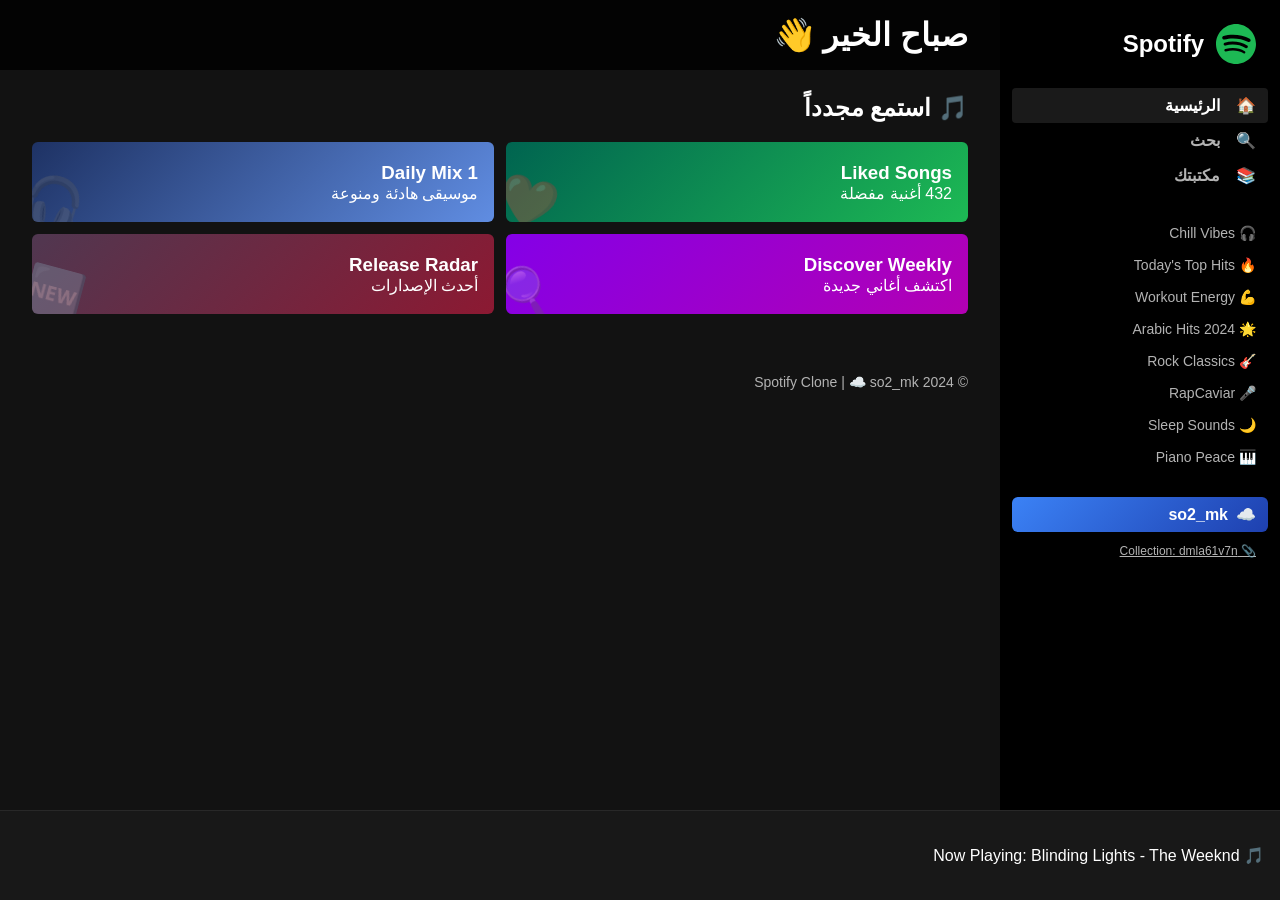
==== index.html @ 1a4e0c36 "deploy: 59dd28ae5850fe0e1f5ac6203c7b8b3bbfe2af21" ====
<!DOCTYPE html>
<html lang="ar" dir="rtl">
<head>
    <meta charset="UTF-8">
    <meta name="viewport" content="width=device-width, initial-scale=1.0">
    <title>🎵 Spotify - Web Player: Music for everyone</title>
    <link rel="stylesheet" href="css/style.css">
    <link rel="icon" href="https://open.spotifycdn.com/cdn/images/favicon32.b64ecc03.png">
</head>
<body>
    <!-- ========== SIDEBAR ========== -->
    <aside class="sidebar">
        <div class="sidebar-logo">
            <svg class="spotify-logo" viewBox="0 0 24 24" width="40" height="40">
                <path fill="#1db954" d="M12 0C5.4 0 0 5.4 0 12s5.4 12 12 12 12-5.4 12-12S18.66 0 12 0zm5.521 17.34c-.24.359-.66.48-1.021.24-2.82-1.74-6.36-2.101-10.561-1.141-.418.122-.779-.179-.899-.539-.12-.421.18-.78.54-.9 4.56-1.021 8.52-.6 11.64 1.32.42.18.479.659.301 1.02zm1.44-3.3c-.301.42-.841.6-1.262.3-3.239-1.98-8.159-2.58-11.939-1.38-.479.12-1.02-.12-1.14-.6-.12-.48.12-1.021.6-1.141C9.6 9.9 15 10.561 18.72 12.84c.361.181.54.78.241 1.2zm.12-3.36C15.24 8.4 8.82 8.16 5.16 9.301c-.6.179-1.2-.181-1.38-.721-.18-.601.18-1.2.72-1.381 4.26-1.26 11.28-1.02 15.721 1.621.539.3.719 1.02.419 1.56-.299.421-1.02.599-1.559.3z"/>
            </svg>
            <span class="logo-text">Spotify</span>
        </div>
        <nav class="sidebar-nav">
            <ul class="nav-list">
                <li class="nav-item active">
                    <span class="nav-icon">🏠</span>
                    <span>الرئيسية</span>
                </li>
                <li class="nav-item">
                    <span class="nav-icon">🔍</span>
                    <span>بحث</span>
                </li>
                <li class="nav-item">
                    <span class="nav-icon">📚</span>
                    <span>مكتبتك</span>
                </li>
            </ul>
        </nav>
        <div class="sidebar-section">
            <div class="playlist-list">
                <a href="#" class="playlist-link">🎧 Chill Vibes</a>
                <a href="#" class="playlist-link">🔥 Today's Top Hits</a>
                <a href="#" class="playlist-link">💪 Workout Energy</a>
                <a href="#" class="playlist-link">🌟 Arabic Hits 2024</a>
                <a href="#" class="playlist-link">🎸 Rock Classics</a>
                <a href="#" class="playlist-link">🎤 RapCaviar</a>
                <a href="#" class="playlist-link">🌙 Sleep Sounds</a>
                <a href="#" class="playlist-link">🎹 Piano Peace</a>
            </div>
        </div>
        <div class="sidebar-cloudinary">
            <div class="cloudinary-badge-sidebar">
                <span class="cloud-icon">☁️</span>
                <span class="cloud-name">so2_mk</span>
            </div>
            <a href="https://collection.cloudinary.com/dmla61v7n" target="_blank" class="cloudinary-link">
                📎 Collection: dmla61v7n
            </a>
        </div>
    </aside>

    <!-- ========== MAIN CONTENT ========== -->
    <main class="main-content">
        <header class="top-header">
            <h1 class="greeting-title"><span id="greetingText">مساء الخير</span> 👋</h1>
        </header>
        <div class="content">
            <section class="featured-section">
                <h2 class="section-title">🎵 استمع مجدداً</h2>
                <div class="featured-grid">
                    <div class="featured-card" style="background: linear-gradient(135deg, #006450, #1db954);">
                        <div class="featured-text"><h3>Liked Songs</h3><p>432 أغنية مفضلة</p></div>
                        <div class="featured-icon">❤️</div>
                    </div>
                    <div class="featured-card" style="background: linear-gradient(135deg, #1e3264, #608de2);">
                        <div class="featured-text"><h3>Daily Mix 1</h3><p>موسيقى هادئة ومنوعة</p></div>
                        <div class="featured-icon">🎧</div>
                    </div>
                    <div class="featured-card" style="background: linear-gradient(135deg, #8400e7, #b300b3);">
                        <div class="featured-text"><h3>Discover Weekly</h3><p>اكتشف أغاني جديدة</p></div>
                        <div class="featured-icon">🔍</div>
                    </div>
                    <div class="featured-card" style="background: linear-gradient(135deg, #503750, #8c1932);">
                        <div class="featured-text"><h3>Release Radar</h3><p>أحدث الإصدارات</p></div>
                        <div class="featured-icon">🆕</div>
                    </div>
                </div>
            </section>
            <footer class="site-footer"><p>© 2024 Spotify Clone | ☁️ so2_mk</p></footer>
        </div>
    </main>

    <!-- ========== PLAYER BAR ========== -->
    <footer class="player-bar">
        <div class="now-playing">
            <span>🎵 Now Playing: Blinding Lights - The Weeknd</span>
        </div>
    </footer>
    <script src="js/app.js"></script>
</body>
</html>
---- css/style.css ----
* {
    margin: 0;
    padding: 0;
    box-sizing: border-box;
}
body {
    font-family: -apple-system, BlinkMacSystemFont, 'Segoe UI', Roboto, sans-serif;
    background: #000;
    color: #fff;
    display: flex;
    height: 100vh;
    overflow: hidden;
}
.sidebar {
    width: 280px;
    background: #000;
    padding: 24px 12px;
    display: flex;
    flex-direction: column;
    gap: 24px;
}
.sidebar-logo {
    display: flex;
    align-items: center;
    gap: 12px;
    padding: 0 12px;
}
.logo-text {
    font-size: 24px;
    font-weight: 700;
}
.nav-item {
    display: flex;
    align-items: center;
    gap: 16px;
    padding: 8px 12px;
    border-radius: 4px;
    cursor: pointer;
    color: #b3b3b3;
    font-weight: 600;
}
.nav-item:hover, .nav-item.active {
    color: #fff;
    background: rgba(255,255,255,0.1);
}
.playlist-link {
    display: block;
    padding: 8px 12px;
    color: #b3b3b3;
    text-decoration: none;
    font-size: 14px;
}
.playlist-link:hover {
    color: #fff;
}
.cloudinary-badge-sidebar {
    display: flex;
    align-items: center;
    gap: 8px;
    padding: 8px 12px;
    background: linear-gradient(135deg, #3b82f6, #1e40af);
    border-radius: 6px;
    font-weight: 600;
}
.cloudinary-link {
    display: block;
    margin-top: 8px;
    font-size: 12px;
    color: #b3b3b3;
    padding: 4px 12px;
}
.main-content {
    flex: 1;
    background: #121212;
    overflow-y: auto;
}
.top-header {
    padding: 16px 32px;
    background: rgba(0,0,0,0.8);
    backdrop-filter: blur(10px);
    position: sticky;
    top: 0;
    z-index: 50;
}
.greeting-title {
    font-size: 32px;
    font-weight: 700;
}
.content {
    padding: 24px 32px;
}
.section-title {
    font-size: 24px;
    font-weight: 700;
    margin-bottom: 20px;
}
.featured-grid {
    display: grid;
    grid-template-columns: repeat(auto-fill, minmax(320px, 1fr));
    gap: 12px;
}
.featured-card {
    height: 80px;
    border-radius: 6px;
    display: flex;
    align-items: center;
    justify-content: space-between;
    padding: 16px;
    cursor: pointer;
    position: relative;
    overflow: hidden;
}
.featured-icon {
    font-size: 48px;
    opacity: 0.3;
    position: absolute;
    left: -8px;
    bottom: -8px;
    transform: rotate(15deg);
}
.player-bar {
    position: fixed;
    bottom: 0;
    width: 100%;
    height: 90px;
    background: #181818;
    border-top: 1px solid #282828;
    display: flex;
    align-items: center;
    padding: 0 16px;
    z-index: 200;
}
.site-footer {
    margin-top: 40px;
    padding: 20px 0;
    color: #b3b3b3;
    font-size: 14px;
}
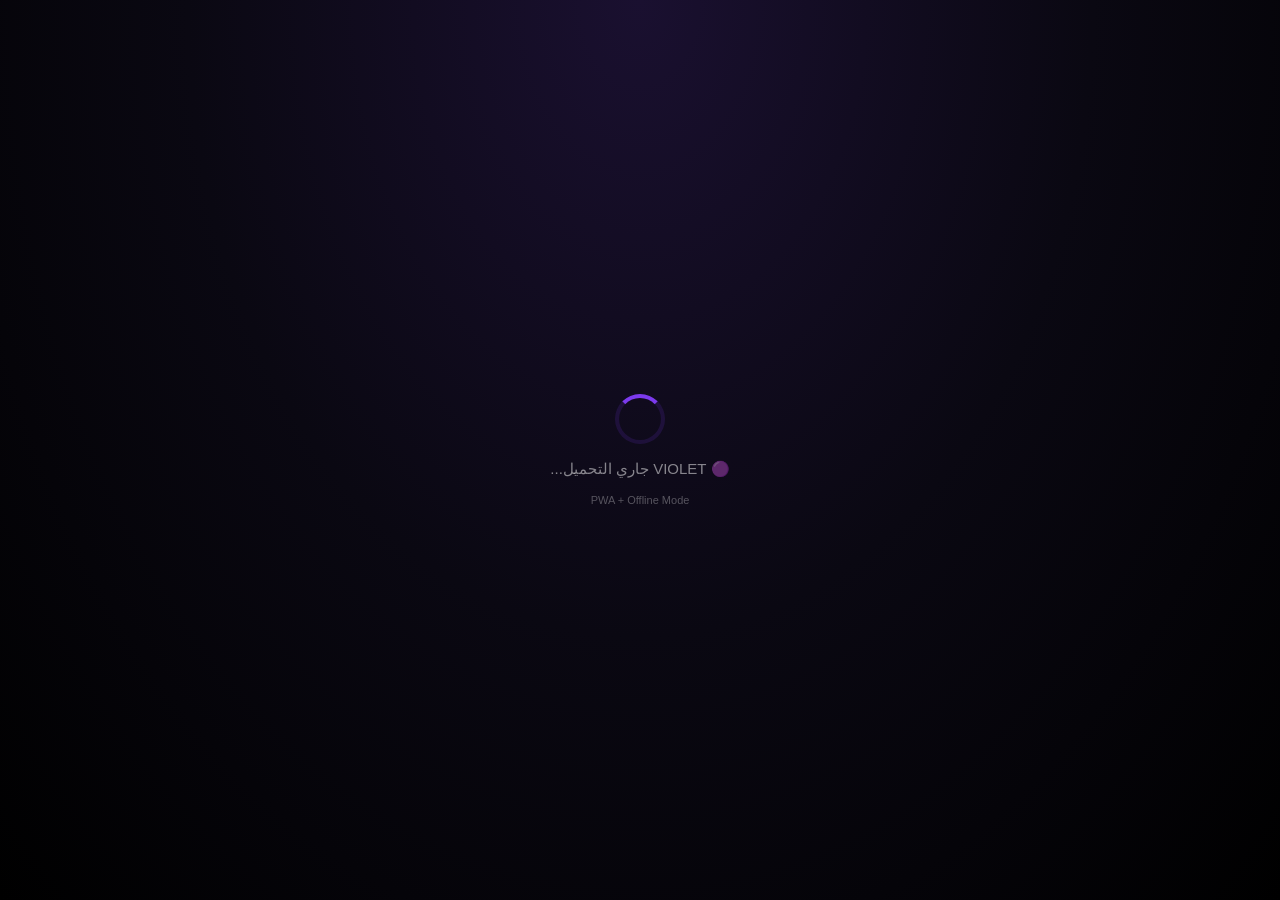
==== commit 4628bdff: "🖤 MTNAKA 2026 - Auto Deploy [skip ci]" ====
--- a/index.html
+++ b/index.html
@@ -2,96 +2,652 @@
 <html lang="ar" dir="rtl">
 <head>
     <meta charset="UTF-8">
-    <meta name="viewport" content="width=device-width, initial-scale=1.0">
-    <title>🎵 Spotify - Web Player: Music for everyone</title>
-    <link rel="stylesheet" href="css/style.css">
-    <link rel="icon" href="https://open.spotifycdn.com/cdn/images/favicon32.b64ecc03.png">
+    <meta name="viewport" content="width=device-width, initial-scale=1.0, maximum-scale=1.0, user-scalable=no, viewport-fit=cover">
+    <title>🟣 VIOLET | الرئيسية</title>
+    <link rel="manifest" href="/manifest.json">
+    <meta name="theme-color" content="#7c3aed">
+    <meta name="apple-mobile-web-app-capable" content="yes">
+    <meta name="apple-mobile-web-app-status-bar-style" content="black-translucent">
+    <link rel="apple-touch-icon" href="/icon-192.png">
+    <script src="https://www.gstatic.com/firebasejs/10.7.0/firebase-app-compat.js"></script>
+    <script src="https://www.gstatic.com/firebasejs/10.7.0/firebase-database-compat.js"></script>
+    <script src="https://www.gstatic.com/firebasejs/10.7.0/firebase-auth-compat.js"></script>
+    <link href="https://cdnjs.cloudflare.com/ajax/libs/font-awesome/6.4.0/css/all.min.css" rel="stylesheet">
+    <style>
+        :root{
+            --glass:rgba(124,58,237,0.03);
+            --border:rgba(124,58,237,0.12);
+            --accent:#7c3aed;
+            --accent2:#a855f7;
+            --bg:#0a0812;
+        }
+        *{margin:0;padding:0;box-sizing:border-box}
+        body{
+            font-family:'Segoe UI',sans-serif;
+            background:var(--bg);
+            color:#fff;
+            height:100vh;overflow:hidden;
+            -webkit-tap-highlight-color:transparent;
+            user-select:none;
+        }
+
+        #loaderScreen{
+            position:fixed;inset:0;z-index:9999;
+            background:radial-gradient(ellipse at top, #1a1030, #0a0812, #000000);
+            display:flex;align-items:center;justify-content:center;
+            flex-direction:column;gap:16px;
+        }
+        .spinner-big{
+            width:50px;height:50px;
+            border:4px solid rgba(124,58,237,0.15);
+            border-top-color:var(--accent);
+            border-radius:50%;
+            animation:spin 0.8s linear infinite;
+        }
+        @keyframes spin{to{transform:rotate(360deg)}}
+
+        #mainApp{display:none;height:100vh;position:relative}
+
+        /* 📴 Offline Indicator */
+        .offline-bar{
+            position:fixed;top:0;left:0;right:0;z-index:200;
+            background:rgba(239,68,68,0.9);color:#fff;text-align:center;
+            padding:4px;font-size:11px;font-weight:600;
+            backdrop-filter:blur(10px);
+            display:none;
+        }
+        .offline-bar.show{display:block}
+
+        .topbar{
+            position:fixed;top:10px;left:10px;right:10px;z-index:100;
+            display:flex;justify-content:space-between;align-items:center;
+            padding:8px 16px;
+            background:rgba(10,8,18,0.6);
+            backdrop-filter:blur(30px);-webkit-backdrop-filter:blur(30px);
+            border:1px solid var(--border);
+            border-radius:50px;
+            box-shadow:0 8px 32px rgba(124,58,237,0.06);
+        }
+        .logo-icon{
+            width:34px;height:34px;
+            background:linear-gradient(135deg,var(--accent),var(--accent2));
+            border-radius:50%;display:flex;align-items:center;justify-content:center;
+            font-weight:900;font-size:12px;
+            box-shadow:0 0 20px rgba(124,58,237,0.4), 0 0 40px rgba(124,58,237,0.15);
+            animation:pulseIcon 2s ease-in-out infinite;
+        }
+        @keyframes pulseIcon{0%,100%{box-shadow:0 0 20px rgba(124,58,237,0.4)}50%{box-shadow:0 0 35px rgba(168,85,247,0.7)}}
+        .logo-text{
+            font-weight:800;font-size:17px;
+            background:linear-gradient(to bottom,#fff,#c084fc);
+            -webkit-background-clip:text;-webkit-text-fill-color:transparent;
+            margin-left:8px;
+        }
+        .tabs{display:flex;gap:4px;background:var(--glass);border-radius:30px;padding:3px}
+        .tab{
+            background:none;border:none;color:rgba(255,255,255,0.5);
+            padding:7px 16px;cursor:pointer;border-radius:25px;
+            font-size:13px;font-weight:500;transition:all 0.3s;
+        }
+        .tab.active{background:rgba(124,58,237,0.2);color:#a855f7}
+        .top-icons{display:flex;gap:16px}
+        .top-icon{
+            background:none;border:none;color:rgba(255,255,255,0.7);
+            font-size:18px;cursor:pointer;transition:all 0.3s;position:relative;
+        }
+        .top-icon:hover{color:var(--accent2)}
+        .notif-badge{
+            position:absolute;top:-4px;right:-4px;
+            width:10px;height:10px;
+            background:#ef4444;
+            border-radius:50%;
+            border:2px solid var(--bg);
+            animation:badgePulse 2s ease-in-out infinite;
+            display:none;
+        }
+        @keyframes badgePulse{0%,100%{transform:scale(1)}50%{transform:scale(1.5);box-shadow:0 0 10px #ef4444}}
+
+        .videos-wrap{
+            height:100vh;overflow-y:scroll;
+            scroll-snap-type:y mandatory;
+            scrollbar-width:none;-ms-overflow-style:none;
+        }
+        .videos-wrap::-webkit-scrollbar{display:none}
+        .vid-card{height:100vh;scroll-snap-align:start;position:relative;background:#000}
+        .vid-card video{width:100%;height:100%;object-fit:cover}
+
+        .vid-info{
+            position:absolute;bottom:90px;left:14px;right:80px;z-index:20;
+            text-shadow:0 2px 10px rgba(0,0,0,0.8);
+        }
+        .author-row{display:flex;align-items:center;gap:10px;margin-bottom:6px}
+        .author-avatar{
+            width:50px;height:50px;border-radius:50%;overflow:hidden;
+            cursor:pointer;position:relative;
+            background:linear-gradient(135deg, #7c3aed, #a855f7, #c084fc);
+            padding:3px;
+            animation:storyRing 3s ease-in-out infinite;
+        }
+        @keyframes storyRing{0%,100%{box-shadow:0 0 15px rgba(124,58,237,0.35)}50%{box-shadow:0 0 25px rgba(192,132,252,0.7)}}
+        .author-avatar img{width:100%;height:100%;object-fit:cover;border-radius:50%;border:2px solid var(--bg)}
+        .author-name{
+            font-weight:700;font-size:15px;cursor:pointer;
+            display:flex;align-items:center;gap:6px;flex-wrap:wrap;
+        }
+        .verified-badge-main{
+            background:linear-gradient(135deg, #7c3aed, #c084fc);
+            color:#fff;
+            font-size:10px;
+            padding:2px 5px;
+            border-radius:50%;
+            display:inline-flex;
+            align-items:center;
+            justify-content:center;
+            width:18px;
+            height:18px;
+            font-weight:bold;
+            box-shadow:0 0 12px rgba(192,132,252,0.6);
+        }
+        .btn-follow{
+            background:linear-gradient(135deg,var(--accent),var(--accent2));
+            padding:5px 14px;border-radius:20px;font-size:11px;
+            font-weight:700;border:none;color:#fff;cursor:pointer;
+            box-shadow:0 4px 15px rgba(124,58,237,0.3);
+            transition:all 0.3s;
+        }
+        .caption{font-size:14px;margin-bottom:5px;line-height:1.4}
+        .tag{color:var(--accent2);cursor:pointer;font-weight:500}
+        .music{font-size:12px;opacity:0.8;display:flex;align-items:center;gap:6px;cursor:pointer}
+        .music-wave{display:flex;gap:2px;align-items:flex-end;height:16px}
+        .music-wave span{width:2px;background:var(--accent2);border-radius:1px;animation:musicWave 1s ease-in-out infinite}
+        .music-wave span:nth-child(1){height:8px;animation-delay:0s}
+        .music-wave span:nth-child(2){height:14px;animation-delay:0.15s}
+        .music-wave span:nth-child(3){height:6px;animation-delay:0.3s}
+        .music-wave span:nth-child(4){height:12px;animation-delay:0.45s}
+        .music-wave span:nth-child(5){height:4px;animation-delay:0.6s}
+        @keyframes musicWave{0%,100%{transform:scaleY(1)}50%{transform:scaleY(1.8)}}
+
+        .side-btns{
+            position:absolute;right:14px;bottom:130px;
+            display:flex;flex-direction:column;gap:22px;z-index:20;
+        }
+        .sbtn{
+            display:flex;flex-direction:column;align-items:center;gap:3px;
+            background:none;border:none;color:#fff;cursor:pointer;
+            font-size:10px;transition:transform 0.15s;
+        }
+        .sbtn:active{transform:scale(0.85)}
+        .sbtn i{font-size:28px;filter:drop-shadow(0 3px 8px rgba(0,0,0,0.5))}
+        .sbtn.liked i{color:var(--accent);animation:likePop 0.4s ease}
+        @keyframes likePop{0%{transform:scale(1)}50%{transform:scale(1.4)}100%{transform:scale(1)}}
+        .sbtn .cnt{font-weight:700;font-size:11px}
+
+        /* 🎬 Fullscreen Video Player */
+        .fullscreen-player{position:fixed;top:0;left:0;width:100vw;height:100vh;background:#000;z-index:9999;display:flex;align-items:center;justify-content:center;opacity:0;pointer-events:none;transition:opacity 0.3s ease;flex-direction:column}
+        .fullscreen-player.active{opacity:1;pointer-events:auto}
+        .fullscreen-player video{max-width:100%;max-height:85vh;object-fit:contain;cursor:pointer}
+        .player-controls{position:absolute;bottom:100px;left:20px;right:20px;display:flex;align-items:center;justify-content:space-between;background:rgba(10,8,18,0.6);backdrop-filter:blur(20px);border-radius:50px;padding:10px 20px;border:1px solid rgba(124,58,237,0.25);z-index:10000;color:#fff;gap:12px;flex-wrap:wrap}
+        .player-controls button{background:none;border:none;color:#fff;font-size:20px;cursor:pointer;transition:color 0.2s;padding:5px}
+        .player-controls button:hover{color:#c084fc}
+        .progress-wrap{flex:1;display:flex;align-items:center;gap:8px;min-width:100px}
+        .progress-bar{flex:1;height:4px;background:rgba(255,255,255,0.15);border-radius:4px;cursor:pointer;position:relative}
+        .progress-fill{height:100%;background:linear-gradient(90deg, #7c3aed, #c084fc);border-radius:4px;width:0%}
+        .close-player{position:absolute;top:20px;left:20px;background:rgba(10,8,18,0.5);backdrop-filter:blur(10px);border:1px solid rgba(124,58,237,0.35);color:#fff;width:44px;height:44px;border-radius:50%;display:flex;align-items:center;justify-content:center;cursor:pointer;font-size:20px;z-index:10001}
+
+        /* 🖼️ Image Lightbox */
+        .image-lightbox{position:fixed;inset:0;background:rgba(10,8,18,0.96);backdrop-filter:blur(30px);z-index:9999;display:flex;align-items:center;justify-content:center;opacity:0;pointer-events:none;transition:opacity 0.3s ease;flex-direction:column}
+        .image-lightbox.active{opacity:1;pointer-events:auto}
+        .image-lightbox img{max-width:95vw;max-height:80vh;border-radius:16px;object-fit:contain;box-shadow:0 20px 60px rgba(124,58,237,0.2);border:1px solid rgba(124,58,237,0.15)}
+        .lightbox-actions{display:flex;gap:20px;margin-top:20px;z-index:10000}
+        .lightbox-actions button{background:rgba(124,58,237,0.12);border:1px solid rgba(124,58,237,0.3);color:#fff;width:48px;height:48px;border-radius:50%;display:flex;align-items:center;justify-content:center;cursor:pointer;font-size:18px}
+        .close-lightbox{position:absolute;top:20px;left:20px;background:rgba(10,8,18,0.5);backdrop-filter:blur(10px);border:1px solid rgba(124,58,237,0.35);color:#fff;width:44px;height:44px;border-radius:50%;display:flex;align-items:center;justify-content:center;cursor:pointer;font-size:20px;z-index:10001}
+
+        /* 📱 Bottom Nav */
+        .nav-bottom{position:fixed;bottom:12px;left:12px;right:12px;display:flex;justify-content:space-around;align-items:center;padding:8px 0;background:rgba(10,8,18,0.7);backdrop-filter:blur(30px);z-index:100;border:1px solid var(--border);border-radius:40px;box-shadow:0 -8px 32px rgba(124,58,237,0.05)}
+        .nav-item{display:flex;flex-direction:column;align-items:center;gap:3px;background:none;border:none;color:rgba(255,255,255,0.5);font-size:10px;cursor:pointer;text-decoration:none}
+        .nav-item i{font-size:22px}
+        .nav-item.active{color:var(--accent2)}
+        .btn-add{width:48px;height:48px;background:linear-gradient(135deg,var(--accent),var(--accent2));border-radius:50%;display:flex;align-items:center;justify-content:center;margin-top:-30px;cursor:pointer;box-shadow:0 10px 30px rgba(124,58,237,0.5), 0 0 40px rgba(124,58,237,0.15);border:none;color:#fff;font-size:20px;z-index:101;text-decoration:none}
+
+        .toast{position:fixed;bottom:120px;left:50%;transform:translateX(-50%);background:rgba(10,8,18,0.95);padding:12px 24px;border-radius:50px;z-index:1000;opacity:0;transition:opacity 0.3s;pointer-events:none;border:1px solid rgba(124,58,237,0.3);font-size:13px;box-shadow:0 8px 32px rgba(124,58,237,0.15)}
+        .toast.show{opacity:1}
+
+        .overlay{position:fixed;inset:0;background:rgba(10,8,18,0.97);backdrop-filter:blur(40px);z-index:400;overflow-y:auto}
+        .overlay-header{display:flex;justify-content:space-between;align-items:center;padding:16px;border-bottom:1px solid var(--border);position:sticky;top:0;background:rgba(10,8,18,0.7)}
+        .btn-close{background:rgba(124,58,237,0.1);border:1px solid var(--border);color:#fff;width:36px;height:36px;border-radius:50%;display:flex;align-items:center;justify-content:center;cursor:pointer;font-size:18px}
+
+        /* 📴 Offline Badge on Videos */
+        .offline-badge{position:absolute;top:10px;left:10px;background:rgba(239,68,68,0.8);color:#fff;padding:4px 10px;border-radius:12px;font-size:10px;z-index:5;display:none}
+        .offline-badge.show{display:block}
+    </style>
 </head>
 <body>
-    <!-- ========== SIDEBAR ========== -->
-    <aside class="sidebar">
-        <div class="sidebar-logo">
-            <svg class="spotify-logo" viewBox="0 0 24 24" width="40" height="40">
-                <path fill="#1db954" d="M12 0C5.4 0 0 5.4 0 12s5.4 12 12 12 12-5.4 12-12S18.66 0 12 0zm5.521 17.34c-.24.359-.66.48-1.021.24-2.82-1.74-6.36-2.101-10.561-1.141-.418.122-.779-.179-.899-.539-.12-.421.18-.78.54-.9 4.56-1.021 8.52-.6 11.64 1.32.42.18.479.659.301 1.02zm1.44-3.3c-.301.42-.841.6-1.262.3-3.239-1.98-8.159-2.58-11.939-1.38-.479.12-1.02-.12-1.14-.6-.12-.48.12-1.021.6-1.141C9.6 9.9 15 10.561 18.72 12.84c.361.181.54.78.241 1.2zm.12-3.36C15.24 8.4 8.82 8.16 5.16 9.301c-.6.179-1.2-.181-1.38-.721-.18-.601.18-1.2.72-1.381 4.26-1.26 11.28-1.02 15.721 1.621.539.3.719 1.02.419 1.56-.299.421-1.02.599-1.559.3z"/>
-            </svg>
-            <span class="logo-text">Spotify</span>
+
+<div id="loaderScreen">
+    <div class="spinner-big"></div>
+    <p style="color:rgba(255,255,255,0.5);font-size:15px">🟣 VIOLET جاري التحميل...</p>
+    <p style="color:rgba(255,255,255,0.3);font-size:11px">PWA + Offline Mode</p>
+</div>
+
+<div class="offline-bar" id="offlineBar">📴 أنت غير متصل بالإنترنت - المحتوى المخزن متاح</div>
+
+<div id="mainApp">
+    <div class="topbar">
+        <div style="display:flex;align-items:center">
+            <div class="logo-icon">🟣</div>
+            <span class="logo-text">VIOLET</span>
         </div>
-        <nav class="sidebar-nav">
-            <ul class="nav-list">
-                <li class="nav-item active">
-                    <span class="nav-icon">🏠</span>
-                    <span>الرئيسية</span>
-                </li>
-                <li class="nav-item">
-                    <span class="nav-icon">🔍</span>
-                    <span>بحث</span>
-                </li>
-                <li class="nav-item">
-                    <span class="nav-icon">📚</span>
-                    <span>مكتبتك</span>
-                </li>
-            </ul>
-        </nav>
-        <div class="sidebar-section">
-            <div class="playlist-list">
-                <a href="#" class="playlist-link">🎧 Chill Vibes</a>
-                <a href="#" class="playlist-link">🔥 Today's Top Hits</a>
-                <a href="#" class="playlist-link">💪 Workout Energy</a>
-                <a href="#" class="playlist-link">🌟 Arabic Hits 2024</a>
-                <a href="#" class="playlist-link">🎸 Rock Classics</a>
-                <a href="#" class="playlist-link">🎤 RapCaviar</a>
-                <a href="#" class="playlist-link">🌙 Sleep Sounds</a>
-                <a href="#" class="playlist-link">🎹 Piano Peace</a>
+        <div class="tabs">
+            <button class="tab" onclick="switchFeed('following')">متابَعين</button>
+            <button class="tab active" onclick="switchFeed('forYou')">لك</button>
+        </div>
+        <div class="top-icons">
+            <i class="fas fa-search top-icon" onclick="openSearch()"></i>
+            <i class="fas fa-bell top-icon" onclick="openNotifs()"><span class="notif-badge" id="notifBadge"></span></i>
+        </div>
+    </div>
+
+    <div class="videos-wrap" id="videosWrap">
+        <div style="display:flex;align-items:center;justify-content:center;height:100vh;color:rgba(255,255,255,0.5);flex-direction:column;gap:12px">
+            <i class="fas fa-video" style="font-size:48px;opacity:0.3;color:#7c3aed"></i>
+            <p>لا توجد فيديوهات بعد</p>
+        </div>
+    </div>
+
+    <div class="fullscreen-player" id="fullscreenPlayer" onclick="if(event.target===this)closePlayer()">
+        <button class="close-player" onclick="closePlayer()"><i class="fas fa-times"></i></button>
+        <video id="fullscreenVideo" controls playsinline></video>
+        <div class="player-controls">
+            <button onclick="skipTime(-10)"><i class="fas fa-backward"></i></button>
+            <button id="btnPlayPause" onclick="togglePlayPause()"><i class="fas fa-pause"></i></button>
+            <button onclick="skipTime(10)"><i class="fas fa-forward"></i></button>
+            <div class="progress-wrap">
+                <span id="currentTime">0:00</span>
+                <div class="progress-bar" id="progressBar" onclick="seekVideo(event)">
+                    <div class="progress-fill" id="progressFill"></div>
+                </div>
+                <span id="duration">0:00</span>
             </div>
+            <button onclick="toggleMutePlayer()"><i class="fas fa-volume-up" id="muteIcon"></i></button>
+            <a id="downloadLink" href="#" download style="color:#c084fc;text-decoration:none;margin-left:10px;"><i class="fas fa-download"></i></a>
         </div>
-        <div class="sidebar-cloudinary">
-            <div class="cloudinary-badge-sidebar">
-                <span class="cloud-icon">☁️</span>
-                <span class="cloud-name">so2_mk</span>
-            </div>
-            <a href="https://collection.cloudinary.com/dmla61v7n" target="_blank" class="cloudinary-link">
-                📎 Collection: dmla61v7n
-            </a>
+    </div>
+
+    <div class="image-lightbox" id="imageLightbox" onclick="if(event.target===this)closeLightbox()">
+        <button class="close-lightbox" onclick="closeLightbox()"><i class="fas fa-times"></i></button>
+        <img id="lightboxImage" src="" alt="صورة">
+        <div class="lightbox-actions">
+            <button onclick="downloadImage()"><i class="fas fa-download"></i></button>
+            <button onclick="copyImageLink()"><i class="fas fa-link"></i></button>
         </div>
-    </aside>
-
-    <!-- ========== MAIN CONTENT ========== -->
-    <main class="main-content">
-        <header class="top-header">
-            <h1 class="greeting-title"><span id="greetingText">مساء الخير</span> 👋</h1>
-        </header>
-        <div class="content">
-            <section class="featured-section">
-                <h2 class="section-title">🎵 استمع مجدداً</h2>
-                <div class="featured-grid">
-                    <div class="featured-card" style="background: linear-gradient(135deg, #006450, #1db954);">
-                        <div class="featured-text"><h3>Liked Songs</h3><p>432 أغنية مفضلة</p></div>
-                        <div class="featured-icon">❤️</div>
+    </div>
+
+    <div class="nav-bottom">
+        <button class="nav-item active"><i class="fas fa-home"></i><span>الرئيسية</span></button>
+        <button class="nav-item" onclick="openSearch()"><i class="fas fa-search"></i><span>بحث</span></button>
+        <a href="upload.html" class="btn-add"><i class="fas fa-plus"></i></a>
+        <a href="chat.html" class="nav-item"><i class="fas fa-envelope"></i><span>رسائل</span></a>
+        <a href="profile.html" class="nav-item"><i class="fas fa-user"></i><span>ملفي</span></a>
+    </div>
+
+    <div id="toast" class="toast">✅ تم النسخ</div>
+</div>
+
+<script src="firebase-config.js"></script>
+<script>
+    let currentUser = null;
+    let currentUserData = null;
+    let allUsers = {};
+    let allVideos = [];
+    let allSounds = {};
+    let isMuted = true;
+    let currentFeed = 'forYou';
+    let currentShareUrl = null;
+    let playerVideo = null;
+
+    // 📴 Offline Indicator
+    window.addEventListener('online', () => { document.getElementById('offlineBar').classList.remove('show'); syncPendingActions(); });
+    window.addEventListener('offline', () => { document.getElementById('offlineBar').classList.add('show'); });
+    if (!navigator.onLine) { document.getElementById('offlineBar').classList.add('show'); }
+
+    // 📱 PWA Install
+    let deferredPrompt;
+    window.addEventListener('beforeinstallprompt', (e) => {
+        e.preventDefault();
+        deferredPrompt = e;
+        setTimeout(() => {
+            if (deferredPrompt) {
+                deferredPrompt.prompt();
+                deferredPrompt.userChoice.then(() => { deferredPrompt = null; });
+            }
+        }, 3000);
+    });
+
+    // 🔄 Service Worker
+    if ('serviceWorker' in navigator) {
+        navigator.serviceWorker.register('/sw.js').then(reg => {
+            console.log('🟣 SW Registered:', reg.scope);
+            reg.update();
+        });
+    }
+
+    function openPlayer(url, title) {
+        const player = document.getElementById('fullscreenPlayer');
+        const video = document.getElementById('fullscreenVideo');
+        player.classList.add('active');
+        video.src = url;
+        video.load();
+        video.play();
+        document.getElementById('downloadLink').href = url;
+        document.getElementById('downloadLink').download = title || 'video.mp4';
+        playerVideo = video;
+        video.onloadedmetadata = () => {
+            document.getElementById('duration').innerText = formatTime(video.duration);
+        };
+        video.ontimeupdate = () => {
+            const pct = (video.currentTime / video.duration) * 100;
+            document.getElementById('progressFill').style.width = pct + '%';
+            document.getElementById('currentTime').innerText = formatTime(video.currentTime);
+        };
+    }
+    window.openPlayer = openPlayer;
+    function closePlayer() { const p = document.getElementById('fullscreenPlayer'); const v = document.getElementById('fullscreenVideo'); v.pause(); v.src=''; p.classList.remove('active'); }
+    window.closePlayer = closePlayer;
+    function togglePlayPause() { const v = document.getElementById('fullscreenVideo'); if(v.paused){v.play();document.getElementById('btnPlayPause').innerHTML='<i class="fas fa-pause"></i>';}else{v.pause();document.getElementById('btnPlayPause').innerHTML='<i class="fas fa-play"></i>';} }
+    window.togglePlayPause = togglePlayPause;
+    function skipTime(sec) { if(playerVideo) playerVideo.currentTime += sec; }
+    window.skipTime = skipTime;
+    function seekVideo(e) { if(!playerVideo) return; const bar = document.getElementById('progressBar'); const rect = bar.getBoundingClientRect(); const pct = (e.clientX - rect.left) / rect.width; playerVideo.currentTime = pct * playerVideo.duration; }
+    window.seekVideo = seekVideo;
+    function toggleMutePlayer() { if(playerVideo) { playerVideo.muted = !playerVideo.muted; document.getElementById('muteIcon').className = playerVideo.muted ? 'fas fa-volume-mute' : 'fas fa-volume-up'; } }
+    window.toggleMutePlayer = toggleMutePlayer;
+
+    function openLightbox(url) { const lb = document.getElementById('imageLightbox'); const img = document.getElementById('lightboxImage'); lb.classList.add('active'); img.src = url; img.setAttribute('data-url', url); }
+    window.openLightbox = openLightbox;
+    function closeLightbox() { const lb = document.getElementById('imageLightbox'); lb.classList.remove('active'); document.getElementById('lightboxImage').src=''; }
+    window.closeLightbox = closeLightbox;
+    function downloadImage() { const url = document.getElementById('lightboxImage').getAttribute('data-url'); if(url){const a=document.createElement('a');a.href=url;a.download='image.jpg';a.click();} }
+    window.downloadImage = downloadImage;
+    function copyImageLink() { const url = document.getElementById('lightboxImage').getAttribute('data-url'); if(url){navigator.clipboard.writeText(url).then(()=>{const t=document.getElementById('toast');t.classList.add('show');setTimeout(()=>t.classList.remove('show'),2000);});} }
+    window.copyImageLink = copyImageLink;
+
+    auth.onAuthStateChanged(async (user) => {
+        if (!user) { window.location.replace('auth.html'); return; }
+        currentUser = user;
+        try {
+            const snap = await db.ref('users/' + user.uid).get();
+            if (snap.exists()) { currentUserData = { uid: user.uid, ...snap.val() }; }
+        } catch(e) { console.error('Error loading user:', e); }
+
+        db.ref('users').on('value', s => { allUsers = s.val() || {}; });
+        db.ref('videos').on('value', s => {
+            const data = s.val();
+            if (!data) { allVideos = []; allSounds = {}; }
+            else {
+                allVideos = []; allSounds = {};
+                Object.entries(data).forEach(([key, value]) => {
+                    const video = { id: key, ...value };
+                    allVideos.push(video);
+                    if (video.music) { allSounds[video.music] = (allSounds[video.music] || 0) + 1; }
+                });
+                allVideos.sort((a, b) => (b.timestamp || 0) - (a.timestamp || 0));
+            }
+            renderVideos();
+        });
+
+        db.ref('notifications/' + user.uid).on('value', s => {
+            const ns = s.val() || {};
+            const badge = document.getElementById('notifBadge');
+            if (badge) {
+                const count = Object.keys(ns).length;
+                badge.style.display = count > 0 ? 'block' : 'none';
+                if (count > 0) {
+                    badge.innerText = count;
+                    badge.style.width = 'auto';
+                    badge.style.padding = '2px 6px';
+                    badge.style.borderRadius = '10px';
+                    badge.style.fontSize = '9px';
+                    badge.style.fontWeight = 'bold';
+                } else {
+                    badge.innerText = '';
+                    badge.style.width = '10px';
+                    badge.style.padding = '0';
+                    badge.style.borderRadius = '50%';
+                }
+            }
+        });
+
+        db.ref('presence/' + user.uid).set(true);
+        db.ref('presence/' + user.uid).onDisconnect().remove();
+        db.ref('users/' + user.uid + '/lastSeen').set(Date.now());
+        setInterval(() => { db.ref('users/' + user.uid + '/lastSeen').set(Date.now()); }, 60000);
+
+        document.getElementById('loaderScreen').style.display = 'none';
+        document.getElementById('mainApp').style.display = 'block';
+    });
+
+    async function sendNotification(toUserId, fromUsername, msg) {
+        if (!currentUser) return;
+        await db.ref('notifications/' + toUserId).push({
+            from: fromUsername || currentUserData?.username || 'مستخدم',
+            msg: msg,
+            timestamp: Date.now(),
+            read: false
+        });
+    }
+
+    // 💾 Store video metadata offline
+    async function storeVideoOffline(video) {
+        try {
+            const db_ = await new Promise((resolve) => {
+                const req = indexedDB.open('VIOLET_Offline', 1);
+                req.onsuccess = (e) => resolve(e.target.result);
+            });
+            const tx = db_.transaction(['videos'], 'readwrite');
+            tx.objectStore('videos').put(video);
+        } catch(e) {}
+    }
+
+    function renderVideos() {
+        const container = document.getElementById('videosWrap');
+        if (!container) return;
+        let filtered = currentFeed === 'forYou' ? allVideos : allVideos.filter(v => currentUserData?.following?.[v.sender]);
+        if (!filtered.length) {
+            container.innerHTML = `<div style="display:flex;align-items:center;justify-content:center;height:100vh;color:rgba(255,255,255,0.5);flex-direction:column;gap:12px"><i class="fas fa-video" style="font-size:48px;opacity:0.3;color:#7c3aed"></i><p>${currentFeed === 'forYou' ? 'لا توجد فيديوهات بعد' : 'تابع مستخدمين لرؤية فيديوهاتهم'}</p>${!navigator.onLine ? '<p style="font-size:11px;opacity:0.4">📴 وضع عدم الاتصال</p>' : ''}</div>`;
+            return;
+        }
+        container.innerHTML = '';
+        filtered.forEach(video => {
+            storeVideoOffline(video);
+            const isLiked = video.likedBy && video.likedBy[currentUser?.uid];
+            const user = allUsers[video.sender] || { username: video.senderName || 'مستخدم' };
+            const isFollowing = currentUserData?.following && currentUserData.following[video.sender];
+            const commentsCount = video.comments ? Object.keys(video.comments).length : 0;
+            const caption = (video.description || '').replace(/#(\w+)/g, '<span class="tag">#$1</span>');
+            const avatarUrl = user.avatarUrl || (DICEBEAR_URL + '?seed=' + video.sender);
+            const verifiedBadgeHtml = user.isVerified ? '<span class="verified-badge-main"><i class="fas fa-check"></i></span>' : '';
+            const musicHtml = video.music ? `<div class="music-wave">${[1,2,3,4,5].map(()=>'<span></span>').join('')}</div> ${video.music}` : 'Original Sound';
+
+            const div = document.createElement('div');
+            div.className = 'vid-card';
+            div.innerHTML = `<video loop playsinline muted data-src="${video.url}" poster="${video.thumbnail || ''}"></video>
+                <div class="vid-info">
+                    <div class="author-row">
+                        <div class="author-avatar" onclick="openUserProfile('${video.sender}')">
+                            <img src="${avatarUrl}" alt="avatar">
+                        </div>
+                        <div class="author-name">
+                            <span onclick="openUserProfile('${video.sender}')">@${user.username}</span>
+                            ${verifiedBadgeHtml}
+                            ${currentUser?.uid !== video.sender ? `<button class="btn-follow" onclick="event.stopPropagation();toggleFollow('${video.sender}', this)">${isFollowing ? '<i class="fas fa-user-check"></i> متابع' : '<i class="fas fa-user-plus"></i> متابعة'}</button>` : ''}
+                        </div>
                     </div>
-                    <div class="featured-card" style="background: linear-gradient(135deg, #1e3264, #608de2);">
-                        <div class="featured-text"><h3>Daily Mix 1</h3><p>موسيقى هادئة ومنوعة</p></div>
-                        <div class="featured-icon">🎧</div>
-                    </div>
-                    <div class="featured-card" style="background: linear-gradient(135deg, #8400e7, #b300b3);">
-                        <div class="featured-text"><h3>Discover Weekly</h3><p>اكتشف أغاني جديدة</p></div>
-                        <div class="featured-icon">🔍</div>
-                    </div>
-                    <div class="featured-card" style="background: linear-gradient(135deg, #503750, #8c1932);">
-                        <div class="featured-text"><h3>Release Radar</h3><p>أحدث الإصدارات</p></div>
-                        <div class="featured-icon">🆕</div>
-                    </div>
+                    <div class="caption">${caption}</div>
+                    <div class="music">${musicHtml}</div>
                 </div>
-            </section>
-            <footer class="site-footer"><p>© 2024 Spotify Clone | ☁️ so2_mk</p></footer>
-        </div>
-    </main>
-
-    <!-- ========== PLAYER BAR ========== -->
-    <footer class="player-bar">
-        <div class="now-playing">
-            <span>🎵 Now Playing: Blinding Lights - The Weeknd</span>
-        </div>
-    </footer>
-    <script src="js/app.js"></script>
+                <div class="side-btns">
+                    <button class="sbtn" onclick="toggleMute()"><i class="fas ${isMuted ? 'fa-volume-mute' : 'fa-volume-up'}"></i></button>
+                    <button class="sbtn like-btn ${isLiked ? 'liked' : ''}" onclick="toggleLike('${video.id}', this)"><i class="fas fa-heart"></i><span class="cnt">${video.likes || 0}</span></button>
+                    <button class="sbtn" onclick="openComments('${video.id}')"><i class="fas fa-comment"></i><span class="cnt">${commentsCount}</span></button>
+                    <button class="sbtn" onclick="openPlayer('${video.url}', 'video.mp4')"><i class="fas fa-expand"></i></button>
+                    <button class="sbtn" onclick="openShare('${video.url}')"><i class="fas fa-share"></i></button>
+                </div>`;
+            const videoEl = div.querySelector('video');
+            videoEl.addEventListener('dblclick', e => {
+                e.stopPropagation();
+                const likeBtn = div.querySelector('.like-btn');
+                if (likeBtn) toggleLike(video.id, likeBtn);
+            });
+            container.appendChild(div);
+        });
+        initVideoObserver();
+    }
+
+    function openUserProfile(userId) {
+        if (userId === currentUser?.uid) { window.location.href = 'profile.html'; }
+        else { window.location.href = 'profile.html?uid=' + userId; }
+    }
+
+    function initVideoObserver() {
+        const observer = new IntersectionObserver(entries => {
+            entries.forEach(entry => {
+                const video = entry.target.querySelector('video');
+                if (entry.isIntersecting) {
+                    if (!video.src) video.src = video.dataset.src;
+                    video.muted = isMuted;
+                    video.play().catch(() => {});
+                } else { video.pause(); }
+            });
+        }, { threshold: 0.65 });
+        document.querySelectorAll('.vid-card').forEach(seg => observer.observe(seg));
+    }
+
+    function toggleMute() { isMuted = !isMuted; document.querySelectorAll('video').forEach(v => v.muted = isMuted); }
+    function switchFeed(feed) { currentFeed = feed; document.querySelectorAll('.tab').forEach(t => t.classList.remove('active')); event.target.classList.add('active'); renderVideos(); }
+
+    async function toggleLike(videoId, btn) {
+        if (!currentUser) return;
+        if (!navigator.onLine) {
+            // 💾 حفظ الإعجاب محلياً للمزامنة لاحقاً
+            const db_ = await new Promise((resolve) => {
+                const req = indexedDB.open('VIOLET_Offline', 1);
+                req.onsuccess = (e) => resolve(e.target.result);
+            });
+            const tx = db_.transaction(['pendingLikes'], 'readwrite');
+            tx.objectStore('pendingLikes').put({ videoId, uid: currentUser.uid });
+            btn.classList.add('liked');
+            return;
+        }
+        const ref = db.ref('videos/' + videoId);
+        const snap = await ref.get();
+        const video = snap.val();
+        if (!video) return;
+        let likes = video.likes || 0;
+        let likedBy = video.likedBy || {};
+        if (likedBy[currentUser.uid]) { likes--; delete likedBy[currentUser.uid]; }
+        else { 
+            likes++; likedBy[currentUser.uid] = true;
+            if (video.sender && video.sender !== currentUser.uid) {
+                sendNotification(video.sender, currentUserData?.username, 'أعجب بفيديو الخاص بك ❤️');
+            }
+        }
+        await ref.update({ likes, likedBy });
+        btn.classList.toggle('liked');
+        const countSpan = btn.querySelector('.cnt');
+        if (countSpan) countSpan.innerText = likes;
+    }
+
+    async function toggleFollow(userId, btn) {
+        if (!currentUser || currentUser.uid === userId) return;
+        const userRef = db.ref('users/' + currentUser.uid + '/following/' + userId);
+        const targetRef = db.ref('users/' + userId + '/followers/' + currentUser.uid);
+        const snap = await userRef.get();
+        if (snap.exists()) { await userRef.remove(); await targetRef.remove(); btn.innerHTML = '<i class="fas fa-user-plus"></i> متابعة'; }
+        else { 
+            await userRef.set(true); await targetRef.set(true); btn.innerHTML = '<i class="fas fa-user-check"></i> متابع';
+            sendNotification(userId, currentUserData?.username, 'بدأ بمتابعتك 👤');
+        }
+    }
+
+    function openShare(url) {
+        currentShareUrl = url;
+        showOverlay('📤 مشاركة', `<div onclick="copyLink()" style="display:flex;align-items:center;gap:12px;padding:14px;cursor:pointer;border-bottom:1px solid var(--border)"><i class="fas fa-link" style="color:#7c3aed;font-size:20px"></i><span>نسخ الرابط</span></div><div onclick="shareWA()" style="display:flex;align-items:center;gap:12px;padding:14px;cursor:pointer;border-bottom:1px solid var(--border)"><i class="fab fa-whatsapp" style="color:#25D366;font-size:20px"></i><span>WhatsApp</span></div><div onclick="shareTG()" style="display:flex;align-items:center;gap:12px;padding:14px;cursor:pointer"><i class="fab fa-telegram" style="color:#0088cc;font-size:20px"></i><span>Telegram</span></div>`);
+    }
+    window.copyLink = function() { navigator.clipboard.writeText(currentShareUrl); const t = document.getElementById('toast'); t.classList.add('show'); setTimeout(() => t.classList.remove('show'), 2000); closeOverlay(); };
+    window.shareWA = function() { window.open('https://wa.me/?text=' + encodeURIComponent(currentShareUrl), '_blank'); closeOverlay(); };
+    window.shareTG = function() { window.open('https://t.me/share/url?url=' + encodeURIComponent(currentShareUrl), '_blank'); closeOverlay(); };
+
+    async function openComments(videoId) {
+        if (!navigator.onLine) { showOverlay('💬 التعليقات', '<div style="text-align:center;opacity:0.5;padding:40px">📴 التعليقات غير متاحة بدون إنترنت</div>'); return; }
+        const snap = await db.ref('videos/' + videoId + '/comments').get();
+        const comments = snap.val() || {};
+        let commentsList = '';
+        Object.values(comments).reverse().forEach(c => {
+            const user = allUsers[c.userId] || { username: c.username || 'مستخدم' };
+            commentsList += `<div style="display:flex;gap:10px;padding:10px 0;border-bottom:1px solid rgba(124,58,237,0.1);animation:fadeIn 0.3s ease"><img src="${user.avatarUrl || (DICEBEAR_URL + '?seed=' + c.userId)}" style="width:36px;height:36px;border-radius:50%"><div><div style="font-weight:600">@${user.username}</div><div style="font-size:13px;opacity:0.8;margin-top:2px">${c.text}</div></div></div>`;
+        });
+        showOverlay('💬 التعليقات', commentsList + `<div style="display:flex;gap:8px;padding-top:12px"><input type="text" id="cmtInput" placeholder="أضف تعليقاً..." style="flex:1;padding:12px;border-radius:30px;background:rgba(124,58,237,0.04);border:1px solid rgba(124,58,237,0.15);color:#fff;outline:none"><button onclick="addComment('${videoId}')" style="background:linear-gradient(135deg,#7c3aed,#a855f7);border:none;color:#fff;padding:12px 20px;border-radius:30px;font-weight:700;cursor:pointer;white-space:nowrap">نشر</button></div>`);
+    }
+    window.addComment = async function(videoId) {
+        const input = document.getElementById('cmtInput');
+        if (!input || !input.value.trim()) return;
+        const commentData = { userId: currentUser.uid, username: currentUserData?.username || 'مستخدم', text: input.value, timestamp: Date.now() };
+        await db.ref('videos/' + videoId + '/comments').push(commentData);
+        const videoSnap = await db.ref('videos/' + videoId).get();
+        const video = videoSnap.val();
+        if (video && video.sender !== currentUser.uid) {
+            sendNotification(video.sender, currentUserData?.username, 'علق على فيديو الخاص بك 💬');
+        }
+        closeOverlay();
+        openComments(videoId);
+    };
+
+    async function openNotifs() {
+        const snap = await db.ref('notifications/' + currentUser.uid).once('value');
+        const ns = snap.val() || {};
+        const items = Object.values(ns).reverse();
+        let notifHTML = '';
+        if (!items.length) {
+            notifHTML = '<div style="text-align:center;opacity:0.5;padding:40px"><i class="fas fa-bell" style="font-size:48px;color:#7c3aed;margin-bottom:12px;display:block"></i><p>لا توجد إشعارات</p></div>';
+        } else {
+            items.forEach(n => {
+                notifHTML += `<div style="display:flex;gap:12px;padding:14px;border-bottom:1px solid rgba(124,58,237,0.1);align-items:center;animation:fadeIn 0.3s ease"><div style="width:40px;height:40px;border-radius:50%;background:rgba(124,58,237,0.12);display:flex;align-items:center;justify-content:center;font-size:18px;color:#7c3aed"><i class="fas fa-bell"></i></div><div><div style="font-weight:600">${n.from || 'مستخدم'}</div><div style="font-size:12px;opacity:0.6;margin-top:2px">${n.msg || ''}</div></div></div>`;
+            });
+        }
+        await db.ref('notifications/' + currentUser.uid).remove();
+        const badge = document.getElementById('notifBadge');
+        if (badge) badge.style.display = 'none';
+        showOverlay('🔔 الإشعارات', notifHTML);
+    }
+
+    function openSearch() {
+        showOverlay('🔍 بحث', `<input type="text" id="searchQ" onkeyup="doSearch()" placeholder="ابحث عن مستخدمين، فيديوهات..." style="width:100%;padding:14px;border-radius:30px;background:rgba(124,58,237,0.04);border:1px solid rgba(124,58,237,0.15);color:#fff;font-size:14px;outline:none;margin-bottom:16px"><div id="searchR"></div>`);
+        window.doSearch = function() {
+            const query = document.getElementById('searchQ').value.toLowerCase();
+            const resultsDiv = document.getElementById('searchR');
+            if (!query) { resultsDiv.innerHTML = ''; return; }
+            const users = Object.values(allUsers).filter(u => u.username?.toLowerCase().includes(query));
+            const vids = allVideos.filter(v => (v.description || '').toLowerCase().includes(query));
+            resultsDiv.innerHTML = `${users.length ? `<div style="margin-bottom:16px"><h4 style="font-size:12px;opacity:0.5;margin-bottom:8px"><i class="fas fa-users"></i> مستخدمين</h4>${users.map(u => `<div onclick="openUserProfile('${u.uid || Object.keys(allUsers).find(k=>allUsers[k]===u)}')" style="display:flex;align-items:center;gap:10px;padding:10px;cursor:pointer;border-bottom:1px solid rgba(124,58,237,0.1)"><img src="${u.avatarUrl || (DICEBEAR_URL + '?seed=' + (u.uid || u.username))}" style="width:40px;height:40px;border-radius:50%"><div>@${u.username} ${u.isVerified ? '<span class="verified-badge-main"><i class="fas fa-check"></i></span>' : ''}</div></div>`).join('')}</div>` : ''}${vids.length ? `<div><h4 style="font-size:12px;opacity:0.5;margin-bottom:8px"><i class="fas fa-video"></i> فيديوهات</h4>${vids.map(v => `<div onclick="openPlayer('${v.url}', 'video.mp4')" style="display:flex;align-items:center;gap:10px;padding:10px;cursor:pointer;border-bottom:1px solid rgba(124,58,237,0.1)"><i class="fas fa-play-circle" style="color:#7c3aed;font-size:20px"></i><span style="font-size:13px">${(v.description || 'فيديو').substring(0, 40)}</span></div>`).join('')}</div>` : ''}${!users.length && !vids.length ? '<div style="text-align:center;opacity:0.5;padding:30px">لا توجد نتائج</div>' : ''}`;
+        };
+        setTimeout(() => { const input = document.getElementById('searchQ'); if (input) input.focus(); }, 300);
+    }
+
+    function showOverlay(title, content) {
+        const id = 'overlay_' + Date.now();
+        const html = `<div id="${id}" class="overlay"><div class="overlay-header"><h3 style="font-weight:700">${title}</h3><button class="btn-close" onclick="document.getElementById('${id}').remove()"><i class="fas fa-times"></i></button></div><div style="padding:16px">${content}</div></div>`;
+        document.body.insertAdjacentHTML('beforeend', html);
+    }
+    function closeOverlay() { document.querySelectorAll('[class="overlay"]').forEach(o => { if (o.id && o.id.startsWith('overlay_')) o.remove(); }); }
+
+    function formatTime(seconds) {
+        if (isNaN(seconds)) return '0:00';
+        const m = Math.floor(seconds / 60);
+        const s = Math.floor(seconds % 60);
+        return m + ':' + (s < 10 ? '0' : '') + s;
+    }
+
+    console.log('🟣 VIOLET Index Ready ✨ | PWA + Offline');
+</script>
 </body>
 </html>
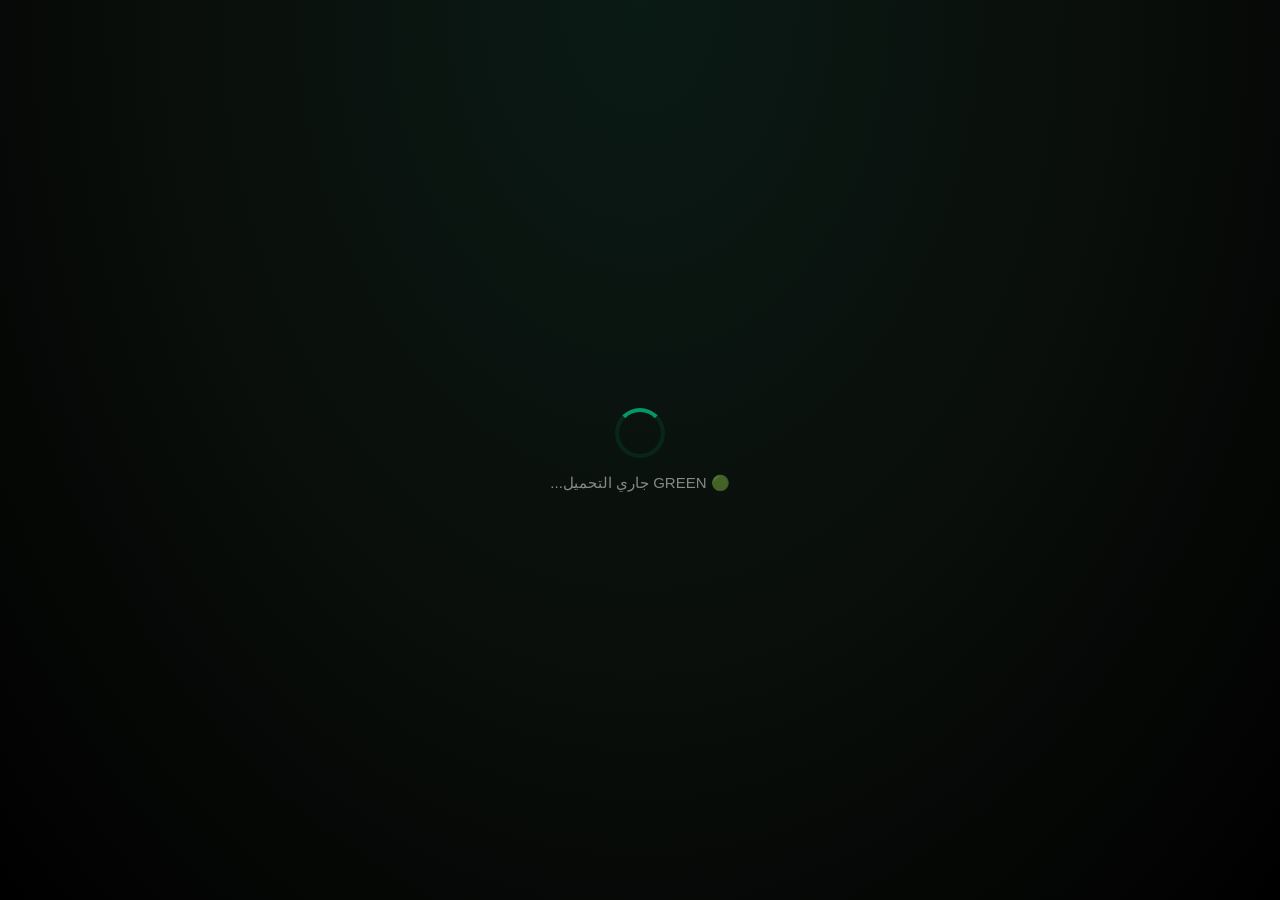
==== commit d3ec77a3: "🖤 MTNAKA 2026 - Auto Deploy [skip ci]" ====
--- a/index.html
+++ b/index.html
@@ -3,23 +3,18 @@
 <head>
     <meta charset="UTF-8">
     <meta name="viewport" content="width=device-width, initial-scale=1.0, maximum-scale=1.0, user-scalable=no, viewport-fit=cover">
-    <title>🟣 VIOLET | الرئيسية</title>
-    <link rel="manifest" href="/manifest.json">
-    <meta name="theme-color" content="#7c3aed">
-    <meta name="apple-mobile-web-app-capable" content="yes">
-    <meta name="apple-mobile-web-app-status-bar-style" content="black-translucent">
-    <link rel="apple-touch-icon" href="/icon-192.png">
+    <title>🟢 GREEN | الرئيسية</title>
     <script src="https://www.gstatic.com/firebasejs/10.7.0/firebase-app-compat.js"></script>
     <script src="https://www.gstatic.com/firebasejs/10.7.0/firebase-database-compat.js"></script>
     <script src="https://www.gstatic.com/firebasejs/10.7.0/firebase-auth-compat.js"></script>
     <link href="https://cdnjs.cloudflare.com/ajax/libs/font-awesome/6.4.0/css/all.min.css" rel="stylesheet">
     <style>
         :root{
-            --glass:rgba(124,58,237,0.03);
-            --border:rgba(124,58,237,0.12);
-            --accent:#7c3aed;
-            --accent2:#a855f7;
-            --bg:#0a0812;
+            --glass:rgba(5,150,105,0.03);
+            --border:rgba(5,150,105,0.12);
+            --accent:#059669;
+            --accent2:#10b981;
+            --bg:#0a0f0b;
         }
         *{margin:0;padding:0;box-sizing:border-box}
         body{
@@ -33,13 +28,13 @@
 
         #loaderScreen{
             position:fixed;inset:0;z-index:9999;
-            background:radial-gradient(ellipse at top, #1a1030, #0a0812, #000000);
+            background:radial-gradient(ellipse at top, #0a1a15, #0a0f0b, #000);
             display:flex;align-items:center;justify-content:center;
             flex-direction:column;gap:16px;
         }
         .spinner-big{
             width:50px;height:50px;
-            border:4px solid rgba(124,58,237,0.15);
+            border:4px solid rgba(5,150,105,0.15);
             border-top-color:var(--accent);
             border-radius:50%;
             animation:spin 0.8s linear infinite;
@@ -47,39 +42,29 @@
         @keyframes spin{to{transform:rotate(360deg)}}
 
         #mainApp{display:none;height:100vh;position:relative}
-
-        /* 📴 Offline Indicator */
-        .offline-bar{
-            position:fixed;top:0;left:0;right:0;z-index:200;
-            background:rgba(239,68,68,0.9);color:#fff;text-align:center;
-            padding:4px;font-size:11px;font-weight:600;
-            backdrop-filter:blur(10px);
-            display:none;
-        }
-        .offline-bar.show{display:block}
 
         .topbar{
             position:fixed;top:10px;left:10px;right:10px;z-index:100;
             display:flex;justify-content:space-between;align-items:center;
             padding:8px 16px;
-            background:rgba(10,8,18,0.6);
+            background:rgba(10,15,11,0.6);
             backdrop-filter:blur(30px);-webkit-backdrop-filter:blur(30px);
             border:1px solid var(--border);
             border-radius:50px;
-            box-shadow:0 8px 32px rgba(124,58,237,0.06);
+            box-shadow:0 8px 32px rgba(5,150,105,0.05);
         }
         .logo-icon{
             width:34px;height:34px;
             background:linear-gradient(135deg,var(--accent),var(--accent2));
             border-radius:50%;display:flex;align-items:center;justify-content:center;
             font-weight:900;font-size:12px;
-            box-shadow:0 0 20px rgba(124,58,237,0.4), 0 0 40px rgba(124,58,237,0.15);
+            box-shadow:0 0 20px rgba(5,150,105,0.4), 0 0 40px rgba(5,150,105,0.15);
             animation:pulseIcon 2s ease-in-out infinite;
         }
-        @keyframes pulseIcon{0%,100%{box-shadow:0 0 20px rgba(124,58,237,0.4)}50%{box-shadow:0 0 35px rgba(168,85,247,0.7)}}
+        @keyframes pulseIcon{0%,100%{box-shadow:0 0 20px rgba(5,150,105,0.4)}50%{box-shadow:0 0 35px rgba(16,185,129,0.6)}}
         .logo-text{
             font-weight:800;font-size:17px;
-            background:linear-gradient(to bottom,#fff,#c084fc);
+            background:linear-gradient(to bottom,#fff,#34d399);
             -webkit-background-clip:text;-webkit-text-fill-color:transparent;
             margin-left:8px;
         }
@@ -89,7 +74,7 @@
             padding:7px 16px;cursor:pointer;border-radius:25px;
             font-size:13px;font-weight:500;transition:all 0.3s;
         }
-        .tab.active{background:rgba(124,58,237,0.2);color:#a855f7}
+        .tab.active{background:rgba(5,150,105,0.2);color:#10b981}
         .top-icons{display:flex;gap:16px}
         .top-icon{
             background:none;border:none;color:rgba(255,255,255,0.7);
@@ -124,18 +109,18 @@
         .author-avatar{
             width:50px;height:50px;border-radius:50%;overflow:hidden;
             cursor:pointer;position:relative;
-            background:linear-gradient(135deg, #7c3aed, #a855f7, #c084fc);
+            background:linear-gradient(135deg, #059669, #10b981, #34d399);
             padding:3px;
             animation:storyRing 3s ease-in-out infinite;
         }
-        @keyframes storyRing{0%,100%{box-shadow:0 0 15px rgba(124,58,237,0.35)}50%{box-shadow:0 0 25px rgba(192,132,252,0.7)}}
+        @keyframes storyRing{0%,100%{box-shadow:0 0 15px rgba(5,150,105,0.3)}50%{box-shadow:0 0 25px rgba(52,211,153,0.6)}}
         .author-avatar img{width:100%;height:100%;object-fit:cover;border-radius:50%;border:2px solid var(--bg)}
         .author-name{
             font-weight:700;font-size:15px;cursor:pointer;
             display:flex;align-items:center;gap:6px;flex-wrap:wrap;
         }
         .verified-badge-main{
-            background:linear-gradient(135deg, #7c3aed, #c084fc);
+            background:linear-gradient(135deg, #059669, #34d399);
             color:#fff;
             font-size:10px;
             padding:2px 5px;
@@ -146,15 +131,16 @@
             width:18px;
             height:18px;
             font-weight:bold;
-            box-shadow:0 0 12px rgba(192,132,252,0.6);
+            box-shadow:0 0 12px rgba(52,211,153,0.5);
         }
         .btn-follow{
             background:linear-gradient(135deg,var(--accent),var(--accent2));
             padding:5px 14px;border-radius:20px;font-size:11px;
             font-weight:700;border:none;color:#fff;cursor:pointer;
-            box-shadow:0 4px 15px rgba(124,58,237,0.3);
+            box-shadow:0 4px 15px rgba(5,150,105,0.3);
             transition:all 0.3s;
         }
+        .btn-follow:hover{box-shadow:0 8px 25px rgba(5,150,105,0.5);transform:translateY(-1px)}
         .caption{font-size:14px;margin-bottom:5px;line-height:1.4}
         .tag{color:var(--accent2);cursor:pointer;font-weight:500}
         .music{font-size:12px;opacity:0.8;display:flex;align-items:center;gap:6px;cursor:pointer}
@@ -182,60 +168,237 @@
         @keyframes likePop{0%{transform:scale(1)}50%{transform:scale(1.4)}100%{transform:scale(1)}}
         .sbtn .cnt{font-weight:700;font-size:11px}
 
-        /* 🎬 Fullscreen Video Player */
-        .fullscreen-player{position:fixed;top:0;left:0;width:100vw;height:100vh;background:#000;z-index:9999;display:flex;align-items:center;justify-content:center;opacity:0;pointer-events:none;transition:opacity 0.3s ease;flex-direction:column}
-        .fullscreen-player.active{opacity:1;pointer-events:auto}
-        .fullscreen-player video{max-width:100%;max-height:85vh;object-fit:contain;cursor:pointer}
-        .player-controls{position:absolute;bottom:100px;left:20px;right:20px;display:flex;align-items:center;justify-content:space-between;background:rgba(10,8,18,0.6);backdrop-filter:blur(20px);border-radius:50px;padding:10px 20px;border:1px solid rgba(124,58,237,0.25);z-index:10000;color:#fff;gap:12px;flex-wrap:wrap}
-        .player-controls button{background:none;border:none;color:#fff;font-size:20px;cursor:pointer;transition:color 0.2s;padding:5px}
-        .player-controls button:hover{color:#c084fc}
-        .progress-wrap{flex:1;display:flex;align-items:center;gap:8px;min-width:100px}
-        .progress-bar{flex:1;height:4px;background:rgba(255,255,255,0.15);border-radius:4px;cursor:pointer;position:relative}
-        .progress-fill{height:100%;background:linear-gradient(90deg, #7c3aed, #c084fc);border-radius:4px;width:0%}
-        .close-player{position:absolute;top:20px;left:20px;background:rgba(10,8,18,0.5);backdrop-filter:blur(10px);border:1px solid rgba(124,58,237,0.35);color:#fff;width:44px;height:44px;border-radius:50%;display:flex;align-items:center;justify-content:center;cursor:pointer;font-size:20px;z-index:10001}
-
-        /* 🖼️ Image Lightbox */
-        .image-lightbox{position:fixed;inset:0;background:rgba(10,8,18,0.96);backdrop-filter:blur(30px);z-index:9999;display:flex;align-items:center;justify-content:center;opacity:0;pointer-events:none;transition:opacity 0.3s ease;flex-direction:column}
-        .image-lightbox.active{opacity:1;pointer-events:auto}
-        .image-lightbox img{max-width:95vw;max-height:80vh;border-radius:16px;object-fit:contain;box-shadow:0 20px 60px rgba(124,58,237,0.2);border:1px solid rgba(124,58,237,0.15)}
-        .lightbox-actions{display:flex;gap:20px;margin-top:20px;z-index:10000}
-        .lightbox-actions button{background:rgba(124,58,237,0.12);border:1px solid rgba(124,58,237,0.3);color:#fff;width:48px;height:48px;border-radius:50%;display:flex;align-items:center;justify-content:center;cursor:pointer;font-size:18px}
-        .close-lightbox{position:absolute;top:20px;left:20px;background:rgba(10,8,18,0.5);backdrop-filter:blur(10px);border:1px solid rgba(124,58,237,0.35);color:#fff;width:44px;height:44px;border-radius:50%;display:flex;align-items:center;justify-content:center;cursor:pointer;font-size:20px;z-index:10001}
-
-        /* 📱 Bottom Nav */
-        .nav-bottom{position:fixed;bottom:12px;left:12px;right:12px;display:flex;justify-content:space-around;align-items:center;padding:8px 0;background:rgba(10,8,18,0.7);backdrop-filter:blur(30px);z-index:100;border:1px solid var(--border);border-radius:40px;box-shadow:0 -8px 32px rgba(124,58,237,0.05)}
-        .nav-item{display:flex;flex-direction:column;align-items:center;gap:3px;background:none;border:none;color:rgba(255,255,255,0.5);font-size:10px;cursor:pointer;text-decoration:none}
+        .fullscreen-player {
+            position: fixed;
+            top: 0;
+            left: 0;
+            width: 100vw;
+            height: 100vh;
+            background: #000;
+            z-index: 9999;
+            display: flex;
+            align-items: center;
+            justify-content: center;
+            opacity: 0;
+            pointer-events: none;
+            transition: opacity 0.3s ease;
+            flex-direction: column;
+        }
+        .fullscreen-player.active {
+            opacity: 1;
+            pointer-events: auto;
+        }
+        .fullscreen-player video {
+            max-width: 100%;
+            max-height: 85vh;
+            object-fit: contain;
+            cursor: pointer;
+        }
+        .player-controls {
+            position: absolute;
+            bottom: 100px;
+            left: 20px;
+            right: 20px;
+            display: flex;
+            align-items: center;
+            justify-content: space-between;
+            background: rgba(10,15,11,0.6);
+            backdrop-filter: blur(20px);
+            border-radius: 50px;
+            padding: 10px 20px;
+            border: 1px solid rgba(5,150,105,0.2);
+            z-index: 10000;
+            color: #fff;
+            gap: 12px;
+            flex-wrap: wrap;
+        }
+        .player-controls button {
+            background: none;
+            border: none;
+            color: #fff;
+            font-size: 20px;
+            cursor: pointer;
+            transition: color 0.2s;
+            padding: 5px;
+        }
+        .player-controls button:hover { color: #34d399; }
+        .progress-wrap {
+            flex: 1;
+            display: flex;
+            align-items: center;
+            gap: 8px;
+            min-width: 100px;
+        }
+        .progress-bar {
+            flex: 1;
+            height: 4px;
+            background: rgba(255,255,255,0.15);
+            border-radius: 4px;
+            cursor: pointer;
+            position: relative;
+        }
+        .progress-fill {
+            height: 100%;
+            background: linear-gradient(90deg, #059669, #34d399);
+            border-radius: 4px;
+            width: 0%;
+        }
+        .close-player {
+            position: absolute;
+            top: 20px;
+            left: 20px;
+            background: rgba(10,15,11,0.5);
+            backdrop-filter: blur(10px);
+            border: 1px solid rgba(5,150,105,0.3);
+            color: #fff;
+            width: 44px;
+            height: 44px;
+            border-radius: 50%;
+            display: flex;
+            align-items: center;
+            justify-content: center;
+            cursor: pointer;
+            font-size: 20px;
+            z-index: 10001;
+            transition: all 0.3s;
+        }
+        .close-player:hover { background: rgba(5,150,105,0.2); box-shadow: 0 0 20px rgba(5,150,105,0.4); }
+
+        .image-lightbox {
+            position: fixed;
+            inset: 0;
+            background: rgba(10,15,11,0.96);
+            backdrop-filter: blur(30px);
+            z-index: 9999;
+            display: flex;
+            align-items: center;
+            justify-content: center;
+            opacity: 0;
+            pointer-events: none;
+            transition: opacity 0.3s ease;
+            flex-direction: column;
+        }
+        .image-lightbox.active {
+            opacity: 1;
+            pointer-events: auto;
+        }
+        .image-lightbox img {
+            max-width: 95vw;
+            max-height: 80vh;
+            border-radius: 16px;
+            object-fit: contain;
+            box-shadow: 0 20px 60px rgba(5,150,105,0.15);
+            border: 1px solid rgba(5,150,105,0.1);
+        }
+        .lightbox-actions {
+            display: flex;
+            gap: 20px;
+            margin-top: 20px;
+            z-index: 10000;
+        }
+        .lightbox-actions button {
+            background: rgba(5,150,105,0.1);
+            border: 1px solid rgba(5,150,105,0.25);
+            color: #fff;
+            width: 48px;
+            height: 48px;
+            border-radius: 50%;
+            display: flex;
+            align-items: center;
+            justify-content: center;
+            cursor: pointer;
+            font-size: 18px;
+            transition: all 0.3s;
+        }
+        .lightbox-actions button:hover { background: rgba(5,150,105,0.3); box-shadow: 0 0 25px rgba(5,150,105,0.3); }
+        .close-lightbox {
+            position: absolute;
+            top: 20px;
+            left: 20px;
+            background: rgba(10,15,11,0.5);
+            backdrop-filter: blur(10px);
+            border: 1px solid rgba(5,150,105,0.3);
+            color: #fff;
+            width: 44px;
+            height: 44px;
+            border-radius: 50%;
+            display: flex;
+            align-items: center;
+            justify-content: center;
+            cursor: pointer;
+            font-size: 20px;
+            z-index: 10001;
+        }
+
+        .nav-bottom{
+            position:fixed;bottom:12px;left:12px;right:12px;
+            display:flex;justify-content:space-around;align-items:center;
+            padding:8px 0;
+            background:rgba(10,15,11,0.7);
+            backdrop-filter:blur(30px);-webkit-backdrop-filter:blur(30px);
+            z-index:100;
+            border:1px solid var(--border);
+            border-radius:40px;
+            box-shadow:0 -8px 32px rgba(5,150,105,0.04);
+        }
+        .nav-item{
+            display:flex;flex-direction:column;align-items:center;gap:3px;
+            background:none;border:none;color:rgba(255,255,255,0.5);
+            font-size:10px;cursor:pointer;transition:all 0.3s;text-decoration:none;
+        }
         .nav-item i{font-size:22px}
         .nav-item.active{color:var(--accent2)}
-        .btn-add{width:48px;height:48px;background:linear-gradient(135deg,var(--accent),var(--accent2));border-radius:50%;display:flex;align-items:center;justify-content:center;margin-top:-30px;cursor:pointer;box-shadow:0 10px 30px rgba(124,58,237,0.5), 0 0 40px rgba(124,58,237,0.15);border:none;color:#fff;font-size:20px;z-index:101;text-decoration:none}
-
-        .toast{position:fixed;bottom:120px;left:50%;transform:translateX(-50%);background:rgba(10,8,18,0.95);padding:12px 24px;border-radius:50px;z-index:1000;opacity:0;transition:opacity 0.3s;pointer-events:none;border:1px solid rgba(124,58,237,0.3);font-size:13px;box-shadow:0 8px 32px rgba(124,58,237,0.15)}
+        .btn-add{
+            width:48px;height:48px;
+            background:linear-gradient(135deg,var(--accent),var(--accent2));
+            border-radius:50%;display:flex;align-items:center;justify-content:center;
+            margin-top:-30px;cursor:pointer;
+            box-shadow:0 10px 30px rgba(5,150,105,0.5), 0 0 40px rgba(5,150,105,0.15);
+            border:none;color:#fff;font-size:20px;
+            z-index:101;
+            transition:all 0.3s;text-decoration:none;
+        }
+        .btn-add:hover{transform:scale(1.1);box-shadow:0 15px 40px rgba(5,150,105,0.6)}
+
+        .toast{
+            position:fixed;bottom:120px;left:50%;transform:translateX(-50%);
+            background:rgba(10,15,11,0.95);padding:12px 24px;border-radius:50px;
+            z-index:1000;opacity:0;transition:opacity 0.3s;pointer-events:none;
+            border:1px solid rgba(5,150,105,0.25);font-size:13px;
+            box-shadow:0 8px 32px rgba(5,150,105,0.1);
+        }
         .toast.show{opacity:1}
 
-        .overlay{position:fixed;inset:0;background:rgba(10,8,18,0.97);backdrop-filter:blur(40px);z-index:400;overflow-y:auto}
-        .overlay-header{display:flex;justify-content:space-between;align-items:center;padding:16px;border-bottom:1px solid var(--border);position:sticky;top:0;background:rgba(10,8,18,0.7)}
-        .btn-close{background:rgba(124,58,237,0.1);border:1px solid var(--border);color:#fff;width:36px;height:36px;border-radius:50%;display:flex;align-items:center;justify-content:center;cursor:pointer;font-size:18px}
-
-        /* 📴 Offline Badge on Videos */
-        .offline-badge{position:absolute;top:10px;left:10px;background:rgba(239,68,68,0.8);color:#fff;padding:4px 10px;border-radius:12px;font-size:10px;z-index:5;display:none}
-        .offline-badge.show{display:block}
+        .overlay{
+            position:fixed;inset:0;background:rgba(10,15,11,0.97);
+            backdrop-filter:blur(40px);z-index:400;overflow-y:auto;
+        }
+        .overlay-header{
+            display:flex;justify-content:space-between;align-items:center;
+            padding:16px;border-bottom:1px solid var(--border);
+            position:sticky;top:0;background:rgba(10,15,11,0.7);
+        }
+        .btn-close{
+            background:rgba(5,150,105,0.08);border:1px solid var(--border);
+            color:#fff;width:36px;height:36px;border-radius:50%;
+            display:flex;align-items:center;justify-content:center;
+            cursor:pointer;font-size:18px;transition:all 0.3s;
+        }
+        .btn-close:hover{background:rgba(5,150,105,0.15)}
     </style>
 </head>
 <body>
 
 <div id="loaderScreen">
     <div class="spinner-big"></div>
-    <p style="color:rgba(255,255,255,0.5);font-size:15px">🟣 VIOLET جاري التحميل...</p>
-    <p style="color:rgba(255,255,255,0.3);font-size:11px">PWA + Offline Mode</p>
+    <p style="color:rgba(255,255,255,0.5);font-size:15px">🟢 GREEN جاري التحميل...</p>
 </div>
-
-<div class="offline-bar" id="offlineBar">📴 أنت غير متصل بالإنترنت - المحتوى المخزن متاح</div>
 
 <div id="mainApp">
     <div class="topbar">
         <div style="display:flex;align-items:center">
-            <div class="logo-icon">🟣</div>
-            <span class="logo-text">VIOLET</span>
+            <div class="logo-icon">🟢</div>
+            <span class="logo-text">GREEN</span>
         </div>
         <div class="tabs">
             <button class="tab" onclick="switchFeed('following')">متابَعين</button>
@@ -249,8 +412,9 @@
 
     <div class="videos-wrap" id="videosWrap">
         <div style="display:flex;align-items:center;justify-content:center;height:100vh;color:rgba(255,255,255,0.5);flex-direction:column;gap:12px">
-            <i class="fas fa-video" style="font-size:48px;opacity:0.3;color:#7c3aed"></i>
+            <i class="fas fa-video" style="font-size:48px;opacity:0.3;color:#059669"></i>
             <p>لا توجد فيديوهات بعد</p>
+            <p style="font-size:12px;opacity:0.5">ارفع أول فيديو! 🟢</p>
         </div>
     </div>
 
@@ -269,7 +433,7 @@
                 <span id="duration">0:00</span>
             </div>
             <button onclick="toggleMutePlayer()"><i class="fas fa-volume-up" id="muteIcon"></i></button>
-            <a id="downloadLink" href="#" download style="color:#c084fc;text-decoration:none;margin-left:10px;"><i class="fas fa-download"></i></a>
+            <a id="downloadLink" href="#" download style="color:#34d399;text-decoration:none;margin-left:10px;"><i class="fas fa-download"></i></a>
         </div>
     </div>
 
@@ -304,32 +468,6 @@
     let currentFeed = 'forYou';
     let currentShareUrl = null;
     let playerVideo = null;
-
-    // 📴 Offline Indicator
-    window.addEventListener('online', () => { document.getElementById('offlineBar').classList.remove('show'); syncPendingActions(); });
-    window.addEventListener('offline', () => { document.getElementById('offlineBar').classList.add('show'); });
-    if (!navigator.onLine) { document.getElementById('offlineBar').classList.add('show'); }
-
-    // 📱 PWA Install
-    let deferredPrompt;
-    window.addEventListener('beforeinstallprompt', (e) => {
-        e.preventDefault();
-        deferredPrompt = e;
-        setTimeout(() => {
-            if (deferredPrompt) {
-                deferredPrompt.prompt();
-                deferredPrompt.userChoice.then(() => { deferredPrompt = null; });
-            }
-        }, 3000);
-    });
-
-    // 🔄 Service Worker
-    if ('serviceWorker' in navigator) {
-        navigator.serviceWorker.register('/sw.js').then(reg => {
-            console.log('🟣 SW Registered:', reg.scope);
-            reg.update();
-        });
-    }
 
     function openPlayer(url, title) {
         const player = document.getElementById('fullscreenPlayer');
@@ -343,6 +481,7 @@
         playerVideo = video;
         video.onloadedmetadata = () => {
             document.getElementById('duration').innerText = formatTime(video.duration);
+            document.getElementById('muteIcon').className = video.muted ? 'fas fa-volume-mute' : 'fas fa-volume-up';
         };
         video.ontimeupdate = () => {
             const pct = (video.currentTime / video.duration) * 100;
@@ -351,24 +490,83 @@
         };
     }
     window.openPlayer = openPlayer;
-    function closePlayer() { const p = document.getElementById('fullscreenPlayer'); const v = document.getElementById('fullscreenVideo'); v.pause(); v.src=''; p.classList.remove('active'); }
+
+    function closePlayer() {
+        const player = document.getElementById('fullscreenPlayer');
+        const video = document.getElementById('fullscreenVideo');
+        video.pause();
+        video.src = '';
+        player.classList.remove('active');
+    }
     window.closePlayer = closePlayer;
-    function togglePlayPause() { const v = document.getElementById('fullscreenVideo'); if(v.paused){v.play();document.getElementById('btnPlayPause').innerHTML='<i class="fas fa-pause"></i>';}else{v.pause();document.getElementById('btnPlayPause').innerHTML='<i class="fas fa-play"></i>';} }
+
+    function togglePlayPause() {
+        const video = document.getElementById('fullscreenVideo');
+        if (video.paused) { video.play(); document.getElementById('btnPlayPause').innerHTML = '<i class="fas fa-pause"></i>'; }
+        else { video.pause(); document.getElementById('btnPlayPause').innerHTML = '<i class="fas fa-play"></i>'; }
+    }
     window.togglePlayPause = togglePlayPause;
-    function skipTime(sec) { if(playerVideo) playerVideo.currentTime += sec; }
+
+    function skipTime(sec) {
+        if (playerVideo) playerVideo.currentTime += sec;
+    }
     window.skipTime = skipTime;
-    function seekVideo(e) { if(!playerVideo) return; const bar = document.getElementById('progressBar'); const rect = bar.getBoundingClientRect(); const pct = (e.clientX - rect.left) / rect.width; playerVideo.currentTime = pct * playerVideo.duration; }
+
+    function seekVideo(e) {
+        if (!playerVideo) return;
+        const bar = document.getElementById('progressBar');
+        const rect = bar.getBoundingClientRect();
+        const pct = (e.clientX - rect.left) / rect.width;
+        playerVideo.currentTime = pct * playerVideo.duration;
+    }
     window.seekVideo = seekVideo;
-    function toggleMutePlayer() { if(playerVideo) { playerVideo.muted = !playerVideo.muted; document.getElementById('muteIcon').className = playerVideo.muted ? 'fas fa-volume-mute' : 'fas fa-volume-up'; } }
+
+    function toggleMutePlayer() {
+        if (playerVideo) {
+            playerVideo.muted = !playerVideo.muted;
+            document.getElementById('muteIcon').className = playerVideo.muted ? 'fas fa-volume-mute' : 'fas fa-volume-up';
+        }
+    }
     window.toggleMutePlayer = toggleMutePlayer;
 
-    function openLightbox(url) { const lb = document.getElementById('imageLightbox'); const img = document.getElementById('lightboxImage'); lb.classList.add('active'); img.src = url; img.setAttribute('data-url', url); }
+    function openLightbox(url) {
+        const lb = document.getElementById('imageLightbox');
+        const img = document.getElementById('lightboxImage');
+        lb.classList.add('active');
+        img.src = url;
+        img.setAttribute('data-url', url);
+    }
     window.openLightbox = openLightbox;
-    function closeLightbox() { const lb = document.getElementById('imageLightbox'); lb.classList.remove('active'); document.getElementById('lightboxImage').src=''; }
+
+    function closeLightbox() {
+        const lb = document.getElementById('imageLightbox');
+        lb.classList.remove('active');
+        const img = document.getElementById('lightboxImage');
+        img.src = '';
+    }
     window.closeLightbox = closeLightbox;
-    function downloadImage() { const url = document.getElementById('lightboxImage').getAttribute('data-url'); if(url){const a=document.createElement('a');a.href=url;a.download='image.jpg';a.click();} }
+
+    function downloadImage() {
+        const url = document.getElementById('lightboxImage').getAttribute('data-url');
+        if (url) {
+            const a = document.createElement('a');
+            a.href = url;
+            a.download = 'image.jpg';
+            a.click();
+        }
+    }
     window.downloadImage = downloadImage;
-    function copyImageLink() { const url = document.getElementById('lightboxImage').getAttribute('data-url'); if(url){navigator.clipboard.writeText(url).then(()=>{const t=document.getElementById('toast');t.classList.add('show');setTimeout(()=>t.classList.remove('show'),2000);});} }
+
+    function copyImageLink() {
+        const url = document.getElementById('lightboxImage').getAttribute('data-url');
+        if (url) {
+            navigator.clipboard.writeText(url).then(() => {
+                const t = document.getElementById('toast');
+                t.classList.add('show');
+                setTimeout(() => t.classList.remove('show'), 2000);
+            });
+        }
+    }
     window.copyImageLink = copyImageLink;
 
     auth.onAuthStateChanged(async (user) => {
@@ -436,29 +634,16 @@
         });
     }
 
-    // 💾 Store video metadata offline
-    async function storeVideoOffline(video) {
-        try {
-            const db_ = await new Promise((resolve) => {
-                const req = indexedDB.open('VIOLET_Offline', 1);
-                req.onsuccess = (e) => resolve(e.target.result);
-            });
-            const tx = db_.transaction(['videos'], 'readwrite');
-            tx.objectStore('videos').put(video);
-        } catch(e) {}
-    }
-
     function renderVideos() {
         const container = document.getElementById('videosWrap');
         if (!container) return;
         let filtered = currentFeed === 'forYou' ? allVideos : allVideos.filter(v => currentUserData?.following?.[v.sender]);
         if (!filtered.length) {
-            container.innerHTML = `<div style="display:flex;align-items:center;justify-content:center;height:100vh;color:rgba(255,255,255,0.5);flex-direction:column;gap:12px"><i class="fas fa-video" style="font-size:48px;opacity:0.3;color:#7c3aed"></i><p>${currentFeed === 'forYou' ? 'لا توجد فيديوهات بعد' : 'تابع مستخدمين لرؤية فيديوهاتهم'}</p>${!navigator.onLine ? '<p style="font-size:11px;opacity:0.4">📴 وضع عدم الاتصال</p>' : ''}</div>`;
+            container.innerHTML = `<div style="display:flex;align-items:center;justify-content:center;height:100vh;color:rgba(255,255,255,0.5);flex-direction:column;gap:12px"><i class="fas fa-video" style="font-size:48px;opacity:0.3;color:#059669"></i><p>${currentFeed === 'forYou' ? 'لا توجد فيديوهات بعد' : 'تابع مستخدمين لرؤية فيديوهاتهم'}</p></div>`;
             return;
         }
         container.innerHTML = '';
         filtered.forEach(video => {
-            storeVideoOffline(video);
             const isLiked = video.likedBy && video.likedBy[currentUser?.uid];
             const user = allUsers[video.sender] || { username: video.senderName || 'مستخدم' };
             const isFollowing = currentUserData?.following && currentUserData.following[video.sender];
@@ -527,17 +712,6 @@
 
     async function toggleLike(videoId, btn) {
         if (!currentUser) return;
-        if (!navigator.onLine) {
-            // 💾 حفظ الإعجاب محلياً للمزامنة لاحقاً
-            const db_ = await new Promise((resolve) => {
-                const req = indexedDB.open('VIOLET_Offline', 1);
-                req.onsuccess = (e) => resolve(e.target.result);
-            });
-            const tx = db_.transaction(['pendingLikes'], 'readwrite');
-            tx.objectStore('pendingLikes').put({ videoId, uid: currentUser.uid });
-            btn.classList.add('liked');
-            return;
-        }
         const ref = db.ref('videos/' + videoId);
         const snap = await ref.get();
         const video = snap.val();
@@ -571,22 +745,21 @@
 
     function openShare(url) {
         currentShareUrl = url;
-        showOverlay('📤 مشاركة', `<div onclick="copyLink()" style="display:flex;align-items:center;gap:12px;padding:14px;cursor:pointer;border-bottom:1px solid var(--border)"><i class="fas fa-link" style="color:#7c3aed;font-size:20px"></i><span>نسخ الرابط</span></div><div onclick="shareWA()" style="display:flex;align-items:center;gap:12px;padding:14px;cursor:pointer;border-bottom:1px solid var(--border)"><i class="fab fa-whatsapp" style="color:#25D366;font-size:20px"></i><span>WhatsApp</span></div><div onclick="shareTG()" style="display:flex;align-items:center;gap:12px;padding:14px;cursor:pointer"><i class="fab fa-telegram" style="color:#0088cc;font-size:20px"></i><span>Telegram</span></div>`);
+        showOverlay('📤 مشاركة', `<div onclick="copyLink()" style="display:flex;align-items:center;gap:12px;padding:14px;cursor:pointer;border-bottom:1px solid var(--border)"><i class="fas fa-link" style="color:#059669;font-size:20px"></i><span>نسخ الرابط</span></div><div onclick="shareWA()" style="display:flex;align-items:center;gap:12px;padding:14px;cursor:pointer;border-bottom:1px solid var(--border)"><i class="fab fa-whatsapp" style="color:#25D366;font-size:20px"></i><span>WhatsApp</span></div><div onclick="shareTG()" style="display:flex;align-items:center;gap:12px;padding:14px;cursor:pointer"><i class="fab fa-telegram" style="color:#0088cc;font-size:20px"></i><span>Telegram</span></div>`);
     }
     window.copyLink = function() { navigator.clipboard.writeText(currentShareUrl); const t = document.getElementById('toast'); t.classList.add('show'); setTimeout(() => t.classList.remove('show'), 2000); closeOverlay(); };
     window.shareWA = function() { window.open('https://wa.me/?text=' + encodeURIComponent(currentShareUrl), '_blank'); closeOverlay(); };
     window.shareTG = function() { window.open('https://t.me/share/url?url=' + encodeURIComponent(currentShareUrl), '_blank'); closeOverlay(); };
 
     async function openComments(videoId) {
-        if (!navigator.onLine) { showOverlay('💬 التعليقات', '<div style="text-align:center;opacity:0.5;padding:40px">📴 التعليقات غير متاحة بدون إنترنت</div>'); return; }
         const snap = await db.ref('videos/' + videoId + '/comments').get();
         const comments = snap.val() || {};
         let commentsList = '';
         Object.values(comments).reverse().forEach(c => {
             const user = allUsers[c.userId] || { username: c.username || 'مستخدم' };
-            commentsList += `<div style="display:flex;gap:10px;padding:10px 0;border-bottom:1px solid rgba(124,58,237,0.1);animation:fadeIn 0.3s ease"><img src="${user.avatarUrl || (DICEBEAR_URL + '?seed=' + c.userId)}" style="width:36px;height:36px;border-radius:50%"><div><div style="font-weight:600">@${user.username}</div><div style="font-size:13px;opacity:0.8;margin-top:2px">${c.text}</div></div></div>`;
+            commentsList += `<div style="display:flex;gap:10px;padding:10px 0;border-bottom:1px solid rgba(5,150,105,0.08);animation:fadeIn 0.3s ease"><img src="${user.avatarUrl || (DICEBEAR_URL + '?seed=' + c.userId)}" style="width:36px;height:36px;border-radius:50%"><div><div style="font-weight:600">@${user.username}</div><div style="font-size:13px;opacity:0.8;margin-top:2px">${c.text}</div></div></div>`;
         });
-        showOverlay('💬 التعليقات', commentsList + `<div style="display:flex;gap:8px;padding-top:12px"><input type="text" id="cmtInput" placeholder="أضف تعليقاً..." style="flex:1;padding:12px;border-radius:30px;background:rgba(124,58,237,0.04);border:1px solid rgba(124,58,237,0.15);color:#fff;outline:none"><button onclick="addComment('${videoId}')" style="background:linear-gradient(135deg,#7c3aed,#a855f7);border:none;color:#fff;padding:12px 20px;border-radius:30px;font-weight:700;cursor:pointer;white-space:nowrap">نشر</button></div>`);
+        showOverlay('💬 التعليقات', commentsList + `<div style="display:flex;gap:8px;padding-top:12px"><input type="text" id="cmtInput" placeholder="أضف تعليقاً..." style="flex:1;padding:12px;border-radius:30px;background:rgba(5,150,105,0.03);border:1px solid rgba(5,150,105,0.12);color:#fff;outline:none"><button onclick="addComment('${videoId}')" style="background:linear-gradient(135deg,#059669,#10b981);border:none;color:#fff;padding:12px 20px;border-radius:30px;font-weight:700;cursor:pointer;white-space:nowrap">نشر</button></div>`);
     }
     window.addComment = async function(videoId) {
         const input = document.getElementById('cmtInput');
@@ -608,10 +781,12 @@
         const items = Object.values(ns).reverse();
         let notifHTML = '';
         if (!items.length) {
-            notifHTML = '<div style="text-align:center;opacity:0.5;padding:40px"><i class="fas fa-bell" style="font-size:48px;color:#7c3aed;margin-bottom:12px;display:block"></i><p>لا توجد إشعارات</p></div>';
+            notifHTML = '<div style="text-align:center;opacity:0.5;padding:40px"><i class="fas fa-bell" style="font-size:48px;color:#059669;margin-bottom:12px;display:block"></i><p>لا توجد إشعارات</p></div>';
         } else {
             items.forEach(n => {
-                notifHTML += `<div style="display:flex;gap:12px;padding:14px;border-bottom:1px solid rgba(124,58,237,0.1);align-items:center;animation:fadeIn 0.3s ease"><div style="width:40px;height:40px;border-radius:50%;background:rgba(124,58,237,0.12);display:flex;align-items:center;justify-content:center;font-size:18px;color:#7c3aed"><i class="fas fa-bell"></i></div><div><div style="font-weight:600">${n.from || 'مستخدم'}</div><div style="font-size:12px;opacity:0.6;margin-top:2px">${n.msg || ''}</div></div></div>`;
+                notifHTML += `<div style="display:flex;gap:12px;padding:14px;border-bottom:1px solid rgba(5,150,105,0.08);align-items:center;animation:fadeIn 0.3s ease">
+                    <div style="width:40px;height:40px;border-radius:50%;background:rgba(5,150,105,0.1);display:flex;align-items:center;justify-content:center;font-size:18px;color:#059669"><i class="fas fa-bell"></i></div>
+                    <div><div style="font-weight:600">${n.from || 'مستخدم'}</div><div style="font-size:12px;opacity:0.6;margin-top:2px">${n.msg || ''}</div><div style="font-size:10px;opacity:0.3;margin-top:4px">${new Date(n.timestamp).toLocaleString('ar-SA')}</div></div></div>`;
             });
         }
         await db.ref('notifications/' + currentUser.uid).remove();
@@ -621,14 +796,14 @@
     }
 
     function openSearch() {
-        showOverlay('🔍 بحث', `<input type="text" id="searchQ" onkeyup="doSearch()" placeholder="ابحث عن مستخدمين، فيديوهات..." style="width:100%;padding:14px;border-radius:30px;background:rgba(124,58,237,0.04);border:1px solid rgba(124,58,237,0.15);color:#fff;font-size:14px;outline:none;margin-bottom:16px"><div id="searchR"></div>`);
+        showOverlay('🔍 بحث', `<input type="text" id="searchQ" onkeyup="doSearch()" placeholder="ابحث عن مستخدمين، فيديوهات..." style="width:100%;padding:14px;border-radius:30px;background:rgba(5,150,105,0.03);border:1px solid rgba(5,150,105,0.12);color:#fff;font-size:14px;outline:none;margin-bottom:16px"><div id="searchR"></div>`);
         window.doSearch = function() {
             const query = document.getElementById('searchQ').value.toLowerCase();
             const resultsDiv = document.getElementById('searchR');
             if (!query) { resultsDiv.innerHTML = ''; return; }
             const users = Object.values(allUsers).filter(u => u.username?.toLowerCase().includes(query));
             const vids = allVideos.filter(v => (v.description || '').toLowerCase().includes(query));
-            resultsDiv.innerHTML = `${users.length ? `<div style="margin-bottom:16px"><h4 style="font-size:12px;opacity:0.5;margin-bottom:8px"><i class="fas fa-users"></i> مستخدمين</h4>${users.map(u => `<div onclick="openUserProfile('${u.uid || Object.keys(allUsers).find(k=>allUsers[k]===u)}')" style="display:flex;align-items:center;gap:10px;padding:10px;cursor:pointer;border-bottom:1px solid rgba(124,58,237,0.1)"><img src="${u.avatarUrl || (DICEBEAR_URL + '?seed=' + (u.uid || u.username))}" style="width:40px;height:40px;border-radius:50%"><div>@${u.username} ${u.isVerified ? '<span class="verified-badge-main"><i class="fas fa-check"></i></span>' : ''}</div></div>`).join('')}</div>` : ''}${vids.length ? `<div><h4 style="font-size:12px;opacity:0.5;margin-bottom:8px"><i class="fas fa-video"></i> فيديوهات</h4>${vids.map(v => `<div onclick="openPlayer('${v.url}', 'video.mp4')" style="display:flex;align-items:center;gap:10px;padding:10px;cursor:pointer;border-bottom:1px solid rgba(124,58,237,0.1)"><i class="fas fa-play-circle" style="color:#7c3aed;font-size:20px"></i><span style="font-size:13px">${(v.description || 'فيديو').substring(0, 40)}</span></div>`).join('')}</div>` : ''}${!users.length && !vids.length ? '<div style="text-align:center;opacity:0.5;padding:30px">لا توجد نتائج</div>' : ''}`;
+            resultsDiv.innerHTML = `${users.length ? `<div style="margin-bottom:16px"><h4 style="font-size:12px;opacity:0.5;margin-bottom:8px"><i class="fas fa-users"></i> مستخدمين</h4>${users.map(u => `<div onclick="openUserProfile('${u.uid || Object.keys(allUsers).find(k=>allUsers[k]===u)}')" style="display:flex;align-items:center;gap:10px;padding:10px;cursor:pointer;border-bottom:1px solid rgba(5,150,105,0.08)"><img src="${u.avatarUrl || (DICEBEAR_URL + '?seed=' + (u.uid || u.username))}" style="width:40px;height:40px;border-radius:50%"><div>@${u.username} ${u.isVerified ? '<span class="verified-badge-main"><i class="fas fa-check"></i></span>' : ''}</div></div>`).join('')}</div>` : ''}${vids.length ? `<div><h4 style="font-size:12px;opacity:0.5;margin-bottom:8px"><i class="fas fa-video"></i> فيديوهات</h4>${vids.map(v => `<div onclick="openPlayer('${v.url}', 'video.mp4')" style="display:flex;align-items:center;gap:10px;padding:10px;cursor:pointer;border-bottom:1px solid rgba(5,150,105,0.08)"><i class="fas fa-play-circle" style="color:#059669;font-size:20px"></i><span style="font-size:13px">${(v.description || 'فيديو').substring(0, 40)}</span></div>`).join('')}</div>` : ''}${!users.length && !vids.length ? '<div style="text-align:center;opacity:0.5;padding:30px">لا توجد نتائج</div>' : ''}`;
         };
         setTimeout(() => { const input = document.getElementById('searchQ'); if (input) input.focus(); }, 300);
     }
@@ -647,7 +822,7 @@
         return m + ':' + (s < 10 ? '0' : '') + s;
     }
 
-    console.log('🟣 VIOLET Index Ready ✨ | PWA + Offline');
+    console.log('🟢 GREEN Index Ready ✨');
 </script>
 </body>
 </html>
